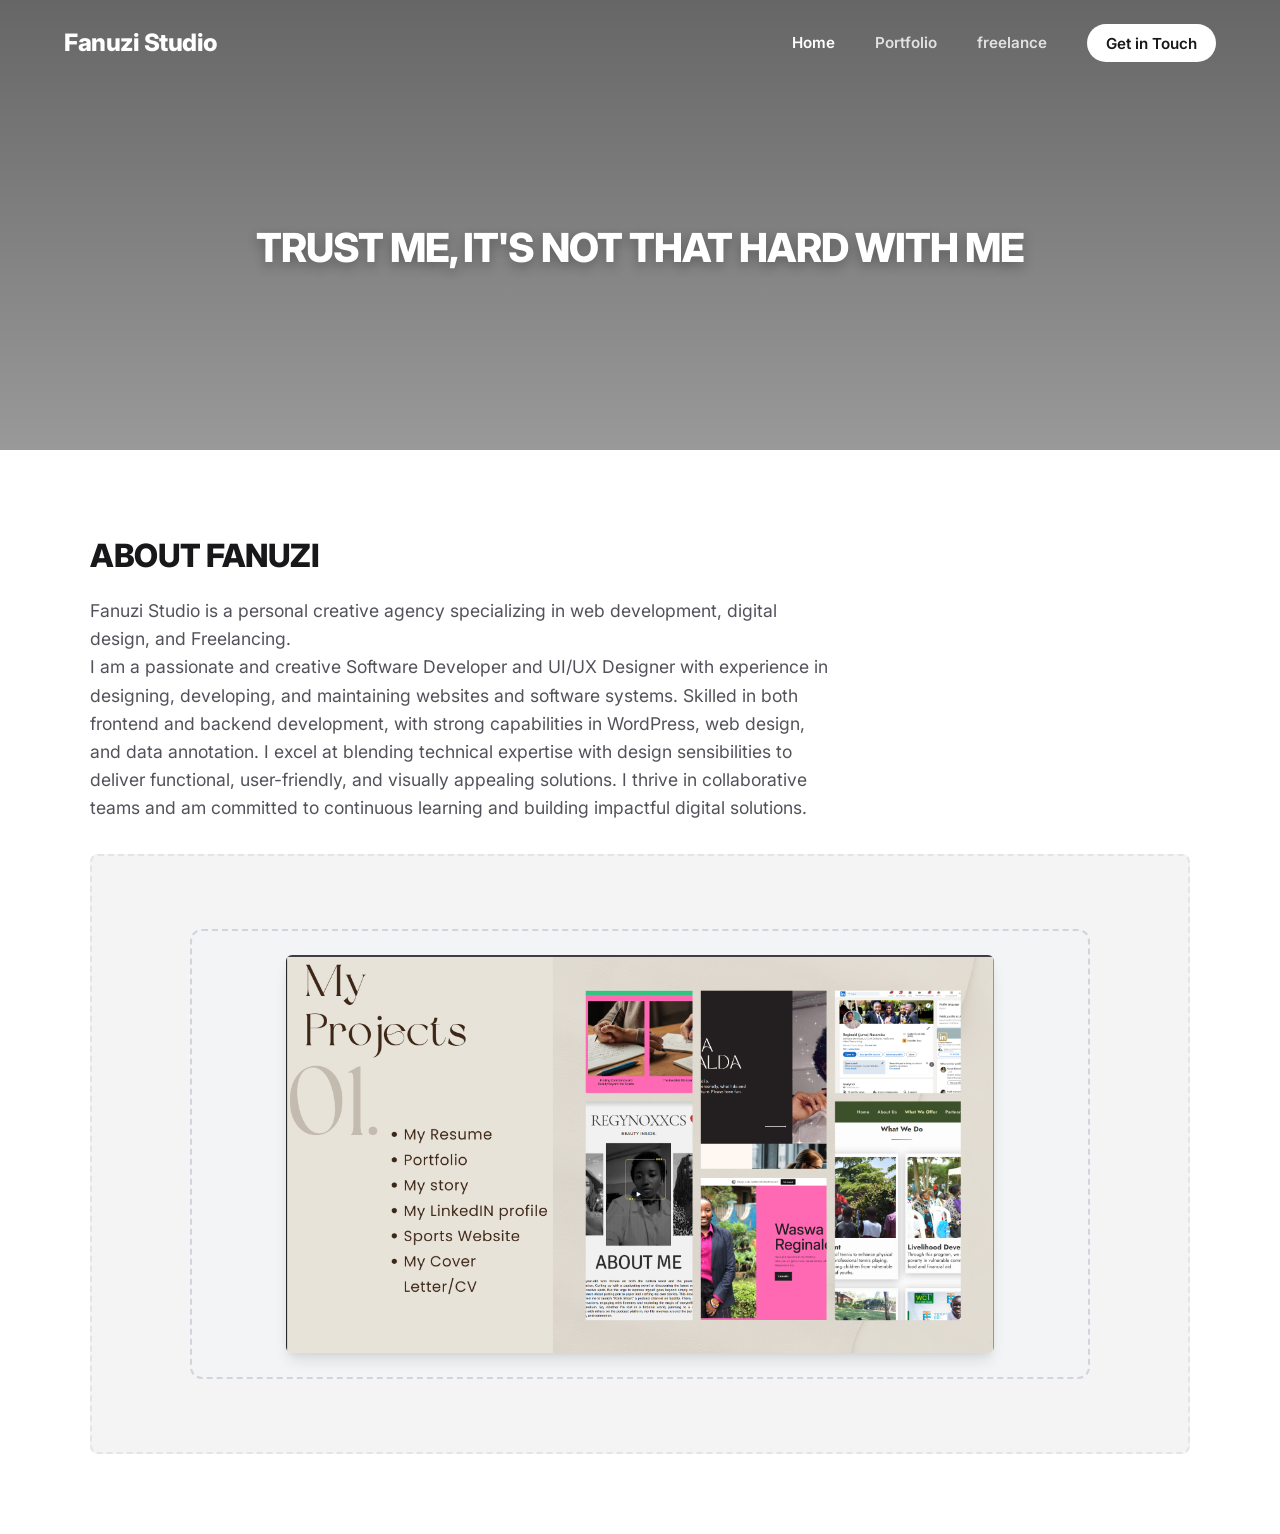
==== index.html @ 1af6150c "another edit" ====
<!DOCTYPE html>
<html lang="en">
<head>
    <meta charset="UTF-8">
    <meta name="viewport" content="width=device-width, initial-scale=1.0">
    <title>Fanuzi Studio</title>
    <link rel="stylesheet" href="./Css/style.css">
    <link rel="preconnect" href="https://fonts.googleapis.com">
    <link rel="preconnect" href="https://fonts.gstatic.com" crossorigin>
    <link href="https://fonts.googleapis.com/css2?family=Inter:wght@400;600;800&display=swap" rel="stylesheet">
</head>
<body>

    <header class="hero-section">
        
        <div class="video-container">
            <video autoplay muted loop playsinline class="bg-video">
                <source src="./images/Video.mp4" type="video/mp4">
                Your browser does not support the video tag.
            </video>
            <div class="video-overlay"></div>
        </div>

        <nav class="navbar">
            <div class="logo">Fanuzi Studio</div>
            <ul class="nav-links">
                <li><a href="./index.html" class="active">Home</a></li>
                <li><a href="./Pages/portfolio.html">Portfolio</a></li>
                <li><a href="./Pages/freelance.html">freelance</a></li>
                <li><a href="./Pages/contact.html" class="btn-git">Get in Touch</a></li>
            </ul>
        </nav>

        <div class="hero-content">
            <h1>TRUST ME, IT'S NOT THAT HARD WITH ME</h1>
        </div>

    </header>

    <main class="main-content">
        <section class="container">
            <h2>ABOUT FANUZI</h2>
            <p>Fanuzi Studio is a personal creative agency specializing in web development, digital design, and Freelancing.<br>
            I am a passionate and creative Software Developer and UI/UX Designer with experience in designing, developing,
and maintaining websites and software systems. Skilled in both frontend and backend development, with strong
capabilities in WordPress, web design, and data annotation. I excel at blending technical expertise with design
sensibilities to deliver functional, user-friendly, and visually appealing solutions. I thrive in collaborative teams and 
am committed to continuous learning and building impactful digital solutions.</p>
            
            <div style="height: 600px; margin-top: 2rem; background: #f4f4f5; border: 2px dashed #e4e4e7; display: flex; align-items: center; justify-content: center; color: #71717a; border-radius: 8px;">
                
<div class="project-image-container">
  <img src="./images/Screenshot 2026-07-13 153603.png" alt="My Projects Showcase Collage" class="project-image">
</div>
            </div>
        </section>
    </main>

</body>
</html>
---- Css/style.css ----
/* ==========================================================================
   1. GLOBAL RESET & BASE STYLES
   ========================================================================== */
* {
    margin: 0;
    padding: 0;
    box-sizing: border-box;
}

html {
    scroll-behavior: smooth;
}

body {
    font-family: 'Inter', sans-serif;
    background-color: #ffffff;
    color: #18181b;
    line-height: 1.6;
}

/* ==========================================================================
   2. HERO SECTION LAYOUT (TOP HALF - 50vh)
   ========================================================================== */
.hero-section {
    position: relative;
    width: 100%;
    height: 50vh; /* Exactly 50% of the viewport height */
    overflow: hidden;
    display: flex;
    flex-direction: column;
    justify-content: space-between; /* Pushes navbar to top, hero text to center/bottom */
}

/* Background Video Styling */
.video-container {
    position: absolute;
    top: 0;
    left: 0;
    width: 100%;
    height: 100%;
    z-index: -2;
}

.bg-video {
    width: 100%;
    height: 100%;
    object-fit: cover; /* Forces high-res video to cover space without warping */
    background-position: center;
}

/* Semi-Transparent Dark Overlay for crisp contrast */
.video-overlay {
    position: absolute;
    top: 0;
    left: 0;
    width: 100%;
    height: 100%;
    background: linear-gradient(180deg, rgba(0,0,0,0.6) 0%, rgba(0,0,0,0.4) 100%);
    z-index: -1;
}

/* ==========================================================================
   3. NAVIGATION BAR (OVERLAID ON VIDEO)
   ========================================================================== */
.navbar {
    width: 100%;
    display: flex;
    justify-content: space-between;
    align-items: center;
    padding: 1.5rem 4rem; /* Luxury spacious padding */
    position: relative;
    z-index: 10;
}

.logo {
    color: #ffffff;
    font-size: 1.5rem;
    font-weight: 800;
    letter-spacing: -0.5px;
}

.nav-links {
    display: flex;
    align-items: center;
    list-style: none;
    gap: 2.5rem;
}

.nav-links a {
    color: rgba(255, 255, 255, 0.8);
    text-decoration: none;
    font-weight: 600;
    font-size: 0.95rem;
    transition: color 0.2s ease;
}

.nav-links a:hover,
.nav-links a.active {
    color: #ffffff;
}

/* Styled "Get In Touch" Button */
.nav-links .btn-git {
    background-color: #ffffff;
    color: #18181b !important;
    padding: 0.6rem 1.2rem;
    border-radius: 50px;
    font-weight: 600;
    transition: transform 0.2s ease, background-color 0.2s ease;
}

.nav-links .btn-git:hover {
    background-color: #f4f4f5;
    transform: translateY(-1px);
}

/* ==========================================================================
   4. HERO CENTERED TYPOGRAPHY
   ========================================================================== */
.hero-content {
    flex-grow: 1;
    display: flex;
    align-items: center;
    justify-content: center;
    padding: 0 2rem 2.5rem 2rem; /* Soft padding to prevent edge bumping */
    text-align: center;
    position: relative;
    z-index: 5;
}

.hero-content h1 {
    color: #ffffff;
    font-size: 2.5rem;
    font-weight: 800;
    letter-spacing: -1px;
    max-width: 800px;
    text-shadow: 0 4px 12px rgba(0, 0, 0, 0.3); /* Pop drop shadow for clarity */
}

/* ==========================================================================
   5. LOWER PAGE CONTENT (SCROLLABLE AREA)
   ========================================================================== */
.main-content {
    background-color: #ffffff;
    padding: 5rem 0;
    position: relative;
    z-index: 2;
}

.container {
    width: 90%;
    max-width: 1100px;
    margin: 0 auto;
}

.main-content h2 {
    font-size: 2rem;
    font-weight: 800;
    margin-bottom: 1rem;
    letter-spacing: -0.5px;
}

.main-content p {
    color: #52525b;
    font-size: 1.1rem;
    max-width: 750px;
}

/* ==========================================================================
   6. RESPONSIVE DESIGN (MOBILE & TABLET OPTIMIZATIONS)
   ========================================================================== */
@media (max-width: 768px) {
    .navbar {
        padding: 1.2rem 1.5rem;
        flex-direction: column;
        gap: 1rem;
    }

    .nav-links {
        gap: 1.2rem;
    }

    .nav-links .btn-git {
        padding: 0.4rem 0.9rem;
        font-size: 0.85rem;
    }

    .hero-content h1 {
        font-size: 1.6rem;
    }
    
    .main-content {
        padding: 3rem 0;
    }
}

/* ==========================================================================
   7. PROJECT IMAGE CONTAINER STYLING
   ========================================================================== */
/* The parent dashed box */
.project-image-container {
  width: 100%;
  max-width: 900px; /* Adjust this to match your design's maximum width */
  height: 450px;    /* Set your desired height */
  border: 2px dashed #d1d5db; /* Light gray dashed border */
  background-color: #f3f4f6;  /* Soft gray background */
  border-radius: 12px;
  padding: 24px;    /* Creates the spacing around the image */
  box-sizing: border-box;
  
  /* Flexbox to center the image perfectly */
  display: flex;
  justify-content: center;
  align-items: center;
}

/* The image itself */
.project-image {
  max-width: 100%;
  max-height: 100%;
  object-fit: contain; /* Keeps the ratio intact without cropping */
  border-radius: 6px;
  box-shadow: 0 10px 15px -3px rgba(0, 0, 0, 0.1), 0 4px 6px -2px rgba(0, 0, 0, 0.05); /* Adds the subtle drop shadow */
}
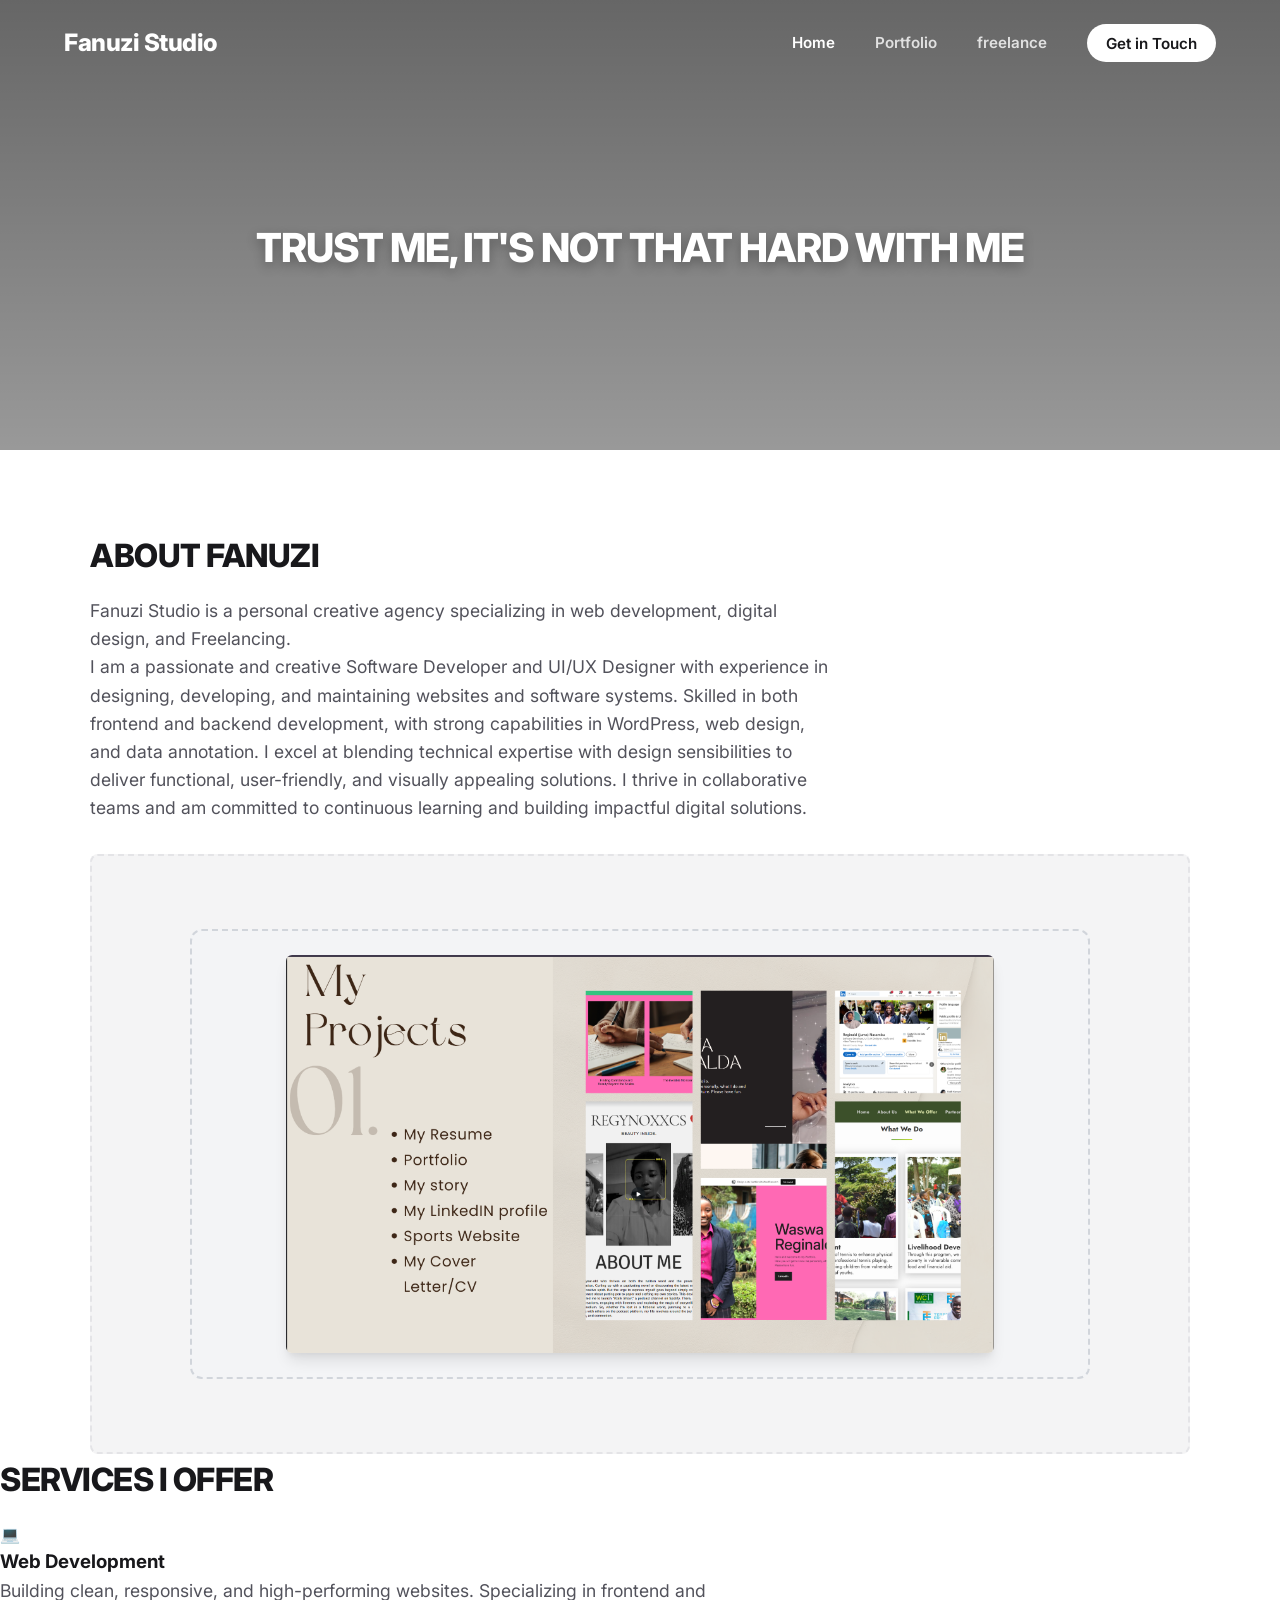
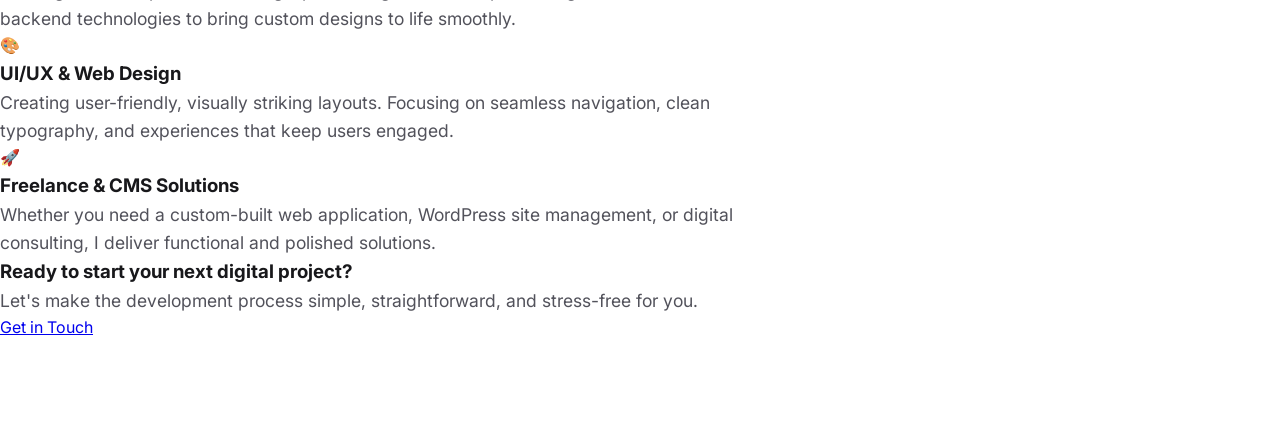
==== commit 1f851c2a: "yet another one" ====
--- a/index.html
+++ b/index.html
@@ -54,6 +54,34 @@
 </div>
             </div>
         </section>
+        <!-- Services Section below Portfolio Collage -->
+<section class="services-section">
+    <h2>SERVICES I OFFER</h2>
+    <div class="services-grid">
+        <div class="service-card">
+            <div class="service-icon">💻</div>
+            <h3>Web Development</h3>
+            <p>Building clean, responsive, and high-performing websites. Specializing in frontend and backend technologies to bring custom designs to life smoothly.</p>
+        </div>
+        <div class="service-card">
+            <div class="service-icon">🎨</div>
+            <h3>UI/UX & Web Design</h3>
+            <p>Creating user-friendly, visually striking layouts. Focusing on seamless navigation, clean typography, and experiences that keep users engaged.</p>
+        </div>
+        <div class="service-card">
+            <div class="service-icon">🚀</div>
+            <h3>Freelance & CMS Solutions</h3>
+            <p>Whether you need a custom-built web application, WordPress site management, or digital consulting, I deliver functional and polished solutions.</p>
+        </div>
+    </div>
+</section>
+
+<!-- Call To Action Section -->
+<section class="cta-section">
+    <h3>Ready to start your next digital project?</h3>
+    <p>Let's make the development process simple, straightforward, and stress-free for you.</p>
+    <a href="./Pages/contact.html" class="cta-button">Get in Touch</a>
+</section>
     </main>
 
 </body>
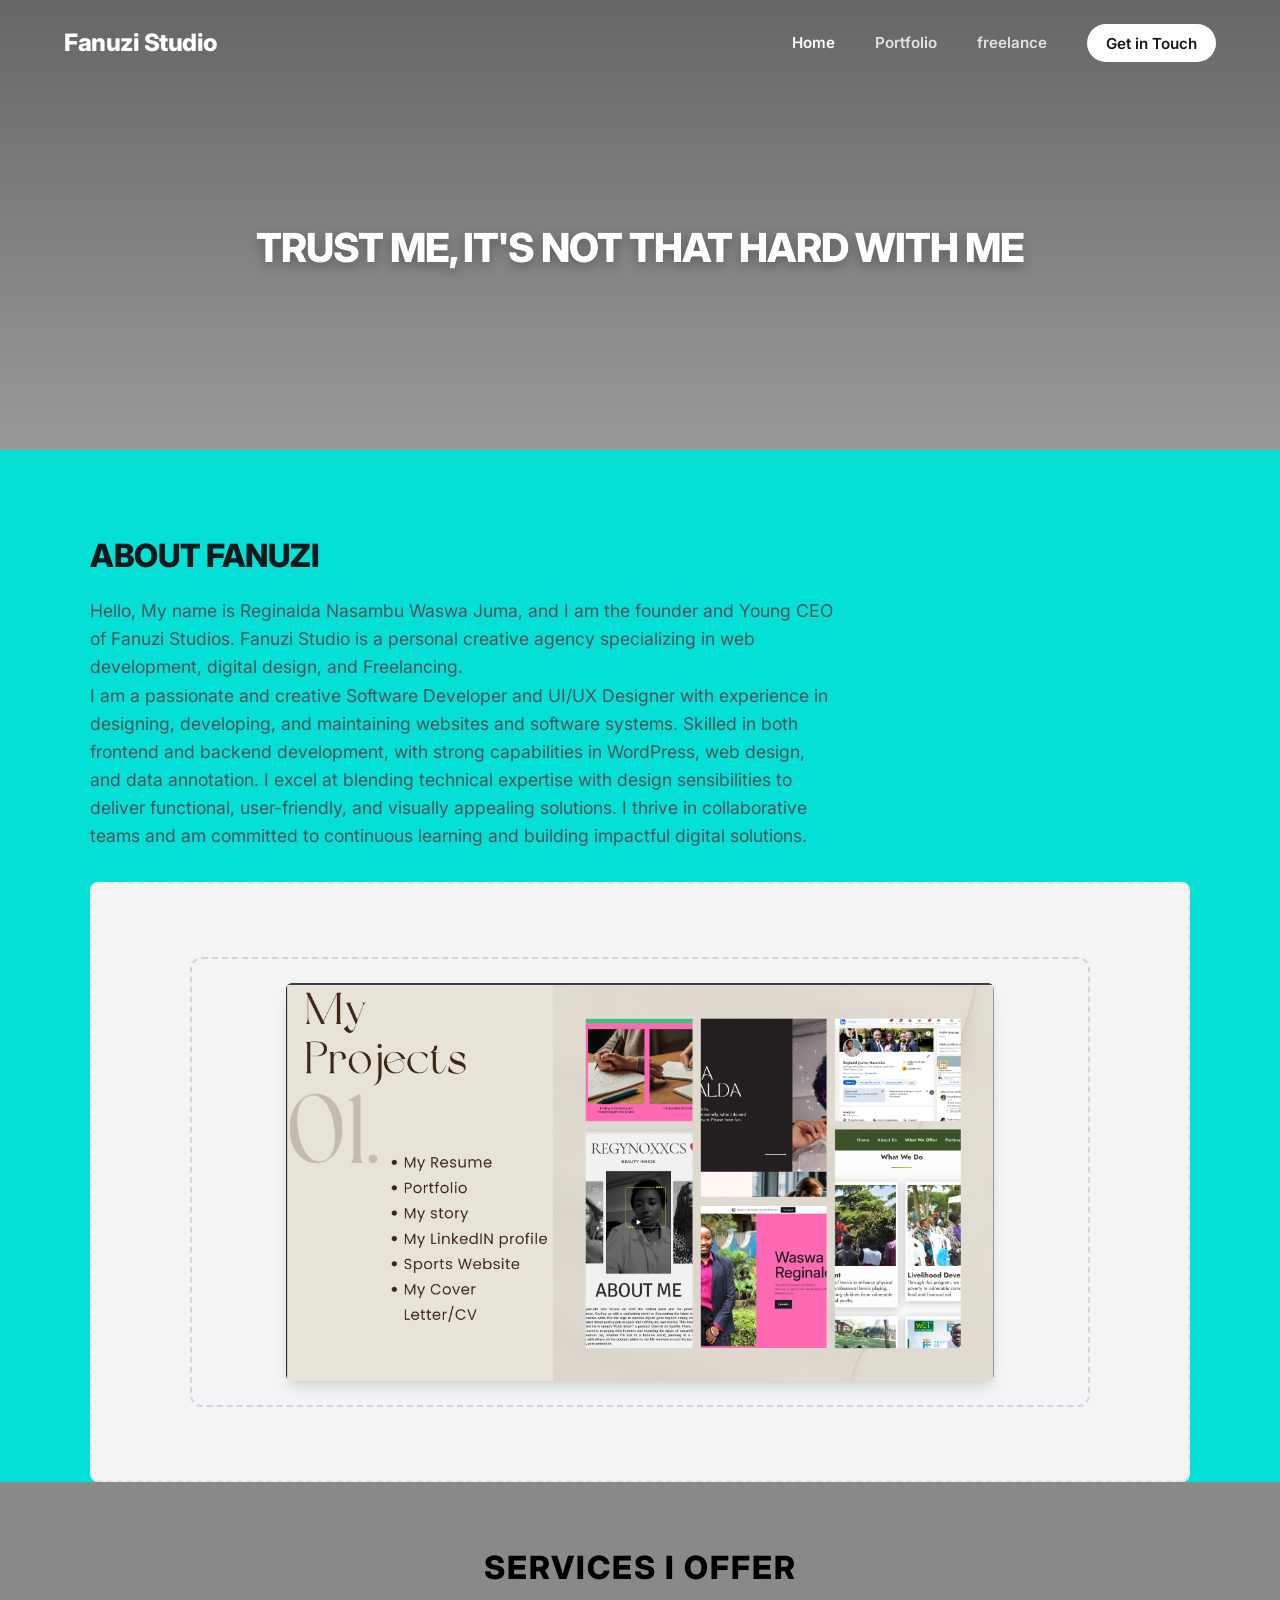
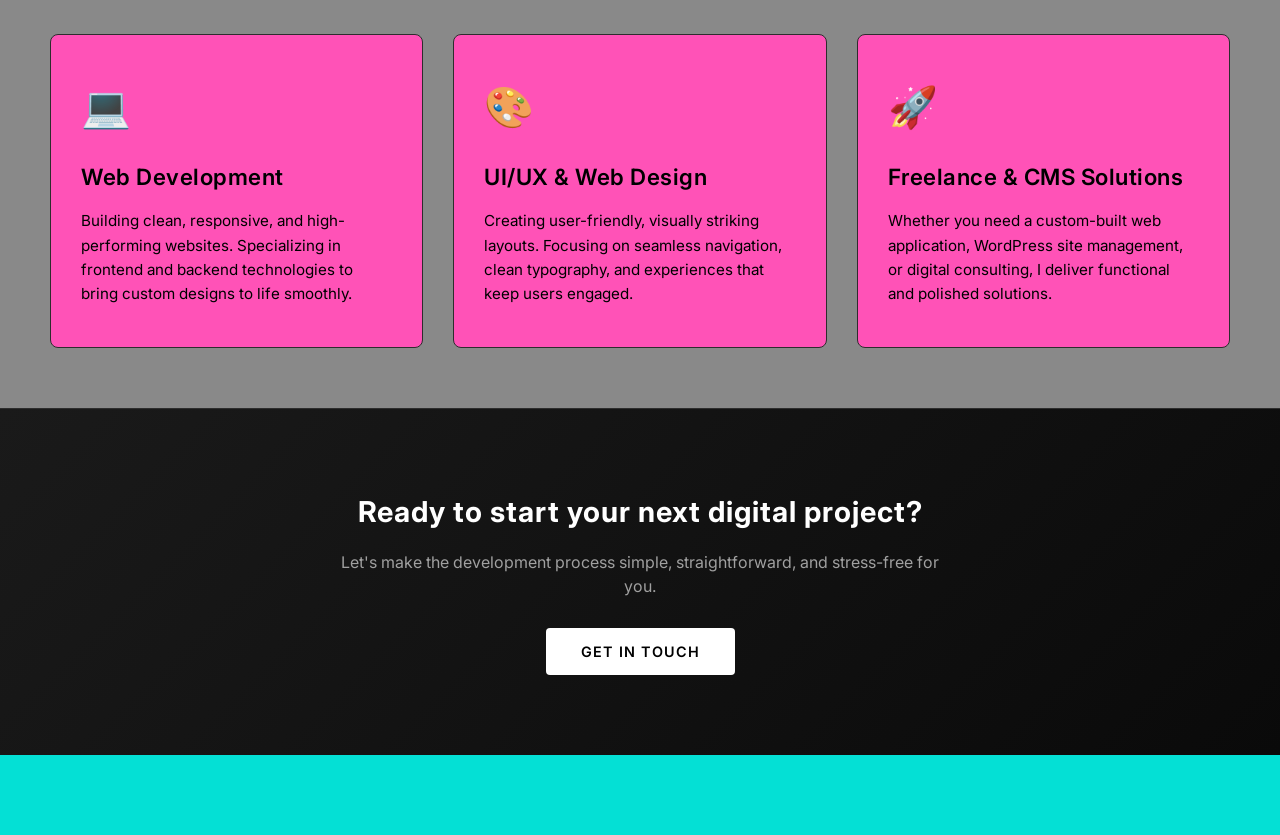
==== commit d76024f0: "the footer part" ====
--- a/index.html
+++ b/index.html
@@ -40,7 +40,8 @@
     <main class="main-content">
         <section class="container">
             <h2>ABOUT FANUZI</h2>
-            <p>Fanuzi Studio is a personal creative agency specializing in web development, digital design, and Freelancing.<br>
+            <p>Hello, My name is Reginalda Nasambu Waswa Juma, and I am the founder and Young CEO of Fanuzi Studios.
+                Fanuzi Studio is a personal creative agency specializing in web development, digital design, and Freelancing.<br>
             I am a passionate and creative Software Developer and UI/UX Designer with experience in designing, developing,
 and maintaining websites and software systems. Skilled in both frontend and backend development, with strong
 capabilities in WordPress, web design, and data annotation. I excel at blending technical expertise with design
--- a/Css/style.css
+++ b/Css/style.css
@@ -141,7 +141,7 @@
    5. LOWER PAGE CONTENT (SCROLLABLE AREA)
    ========================================================================== */
 .main-content {
-    background-color: #ffffff;
+    background-color: #04E0D5;
     padding: 5rem 0;
     position: relative;
     z-index: 2;
@@ -221,4 +221,110 @@
   object-fit: contain; /* Keeps the ratio intact without cropping */
   border-radius: 6px;
   box-shadow: 0 10px 15px -3px rgba(0, 0, 0, 0.1), 0 4px 6px -2px rgba(0, 0, 0, 0.05); /* Adds the subtle drop shadow */
+}
+/* ==========================================
+  8. Services Section 
+   ========================================== */
+.services-section {
+    padding: 60px 20px;
+    text-align: center;
+    background-color: #898989; /* Fits a dark studio theme; adjust to match your body bg */
+}
+
+.services-section h2 {
+    font-size: 2rem;
+    letter-spacing: 2px;
+    margin-bottom: 40px;
+    color: #000000;
+    text-transform: uppercase;
+}
+
+.services-grid {
+    display: grid;
+    grid-template-columns: repeat(auto-fit, minmax(280px, 1fr));
+    gap: 30px;
+    max-width: 1200px;
+    margin: 0 auto;
+    padding: 0 10px;
+}
+
+.service-card {
+    background: #FF52B7;
+    border: 1px solid #2d2d2d;
+    border-radius: 8px;
+    padding: 40px 30px;
+    transition: transform 0.3s ease, box-shadow 0.3s ease, border-color 0.3s ease;
+    text-align: left;
+}
+
+/* Card Hover Interactive Effect */
+.service-card:hover {
+    transform: translateY(-5px);
+    border-color: #ffffff; /* Or a primary brand color if you have one */
+    box-shadow: 0 10px 20px rgba(0, 0, 0, 0.3);
+}
+
+.service-icon {
+    font-size: 2.5rem;
+    margin-bottom: 20px;
+    display: inline-block;
+}
+
+.service-card h3 {
+    font-size: 1.4rem;
+    color: #000000;
+    margin-bottom: 15px;
+    font-weight: 600;
+    letter-spacing: 0.5px;
+}
+
+.service-card p {
+    color: #000000;
+    font-size: 0.95rem;
+    line-height: 1.6;
+}
+
+/* ==========================================
+   Call To Action (CTA) Section 
+   ========================================== */
+.cta-section {
+    padding: 80px 20px;
+    text-align: center;
+    background: linear-gradient(135deg, #1a1a1a 0%, #0a0a0a 100%);
+    border-top: 1px solid #2d2d2d;
+    color: #ffffff;
+}
+
+.cta-section h3 {
+    font-size: 1.8rem;
+    margin-bottom: 15px;
+    letter-spacing: 1px;
+}
+
+.cta-section p {
+    color: #a0a0a0;
+    max-width: 600px;
+    margin: 0 auto 30px auto;
+    font-size: 1rem;
+    line-height: 1.5;
+}
+
+/* Button Styling */
+.cta-button {
+    display: inline-block;
+    padding: 12px 35px;
+    background-color: #ffffff;
+    color: #000000;
+    text-decoration: none;
+    font-weight: 600;
+    letter-spacing: 1px;
+    border-radius: 4px;
+    transition: background-color 0.3s ease, transform 0.2s ease;
+    text-transform: uppercase;
+    font-size: 0.9rem;
+}
+
+.cta-button:hover {
+    background-color: #e0e0e0;
+    transform: scale(1.03);
 }
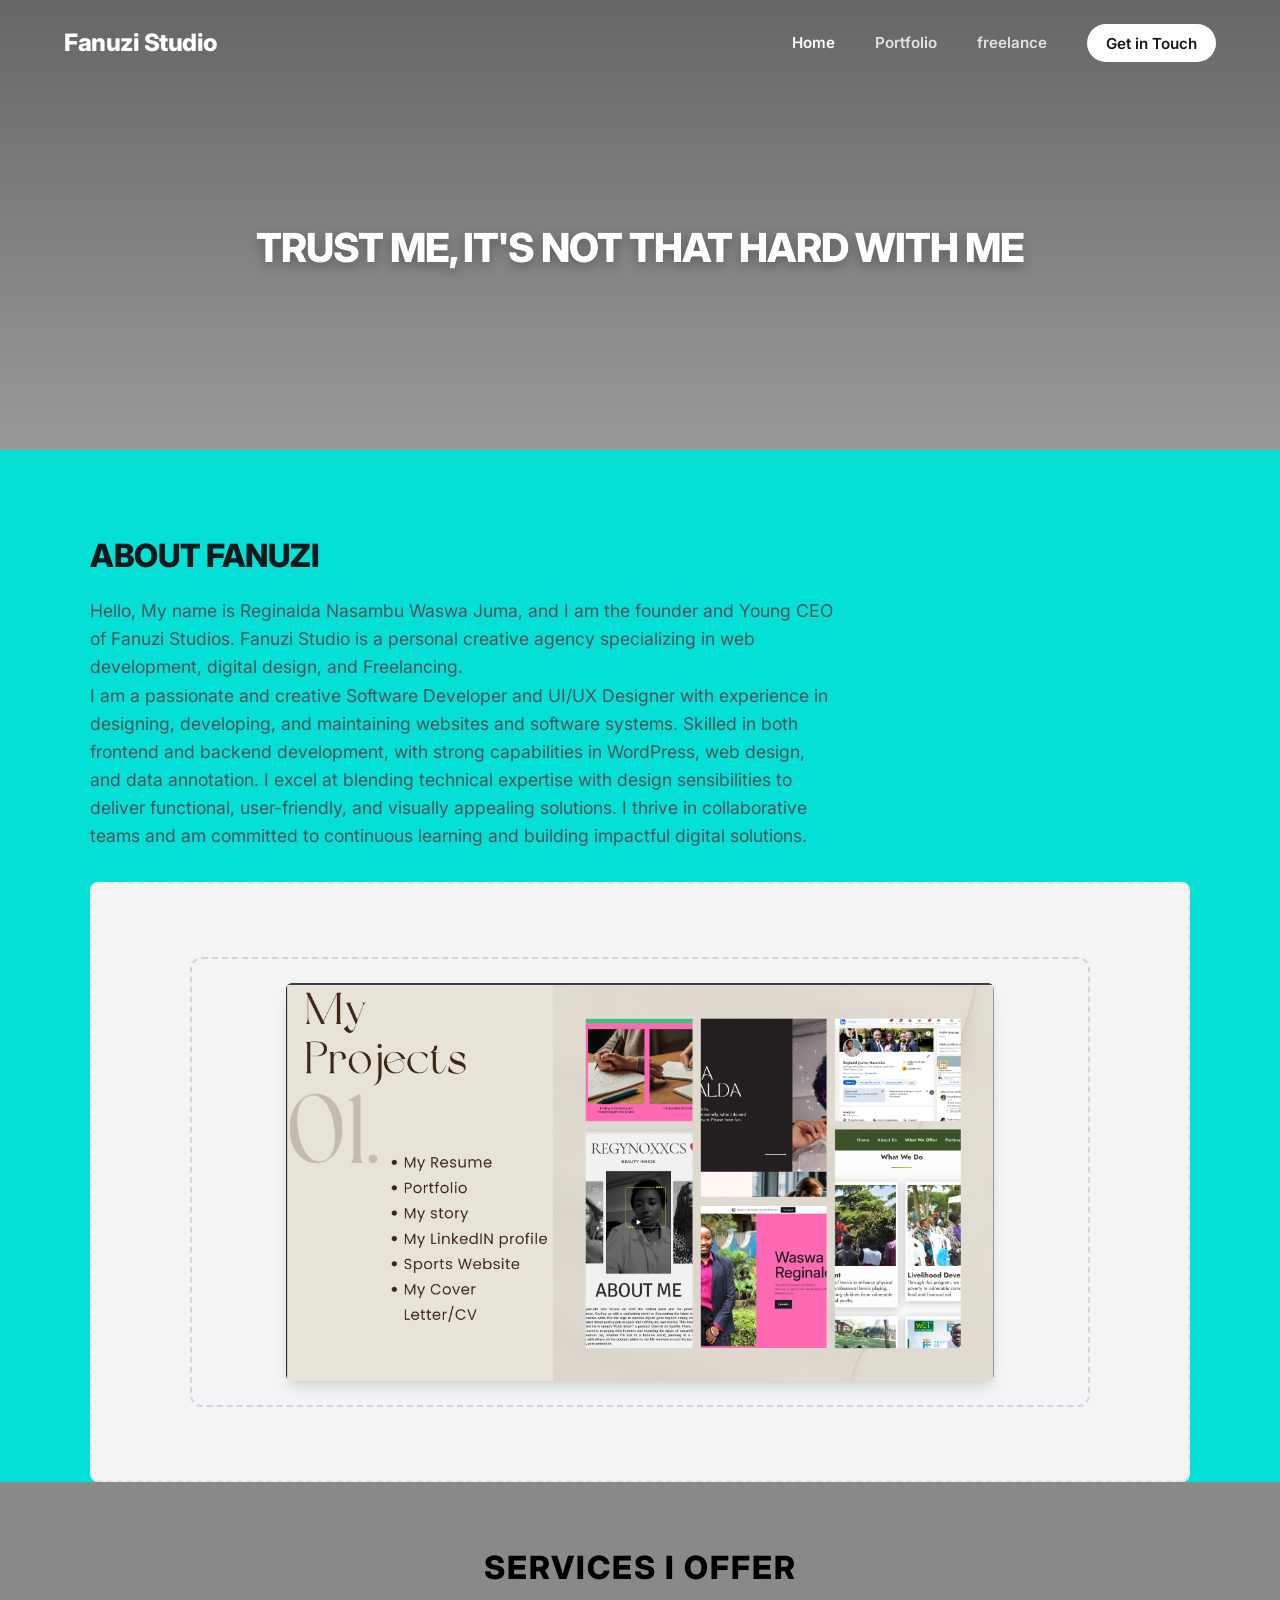
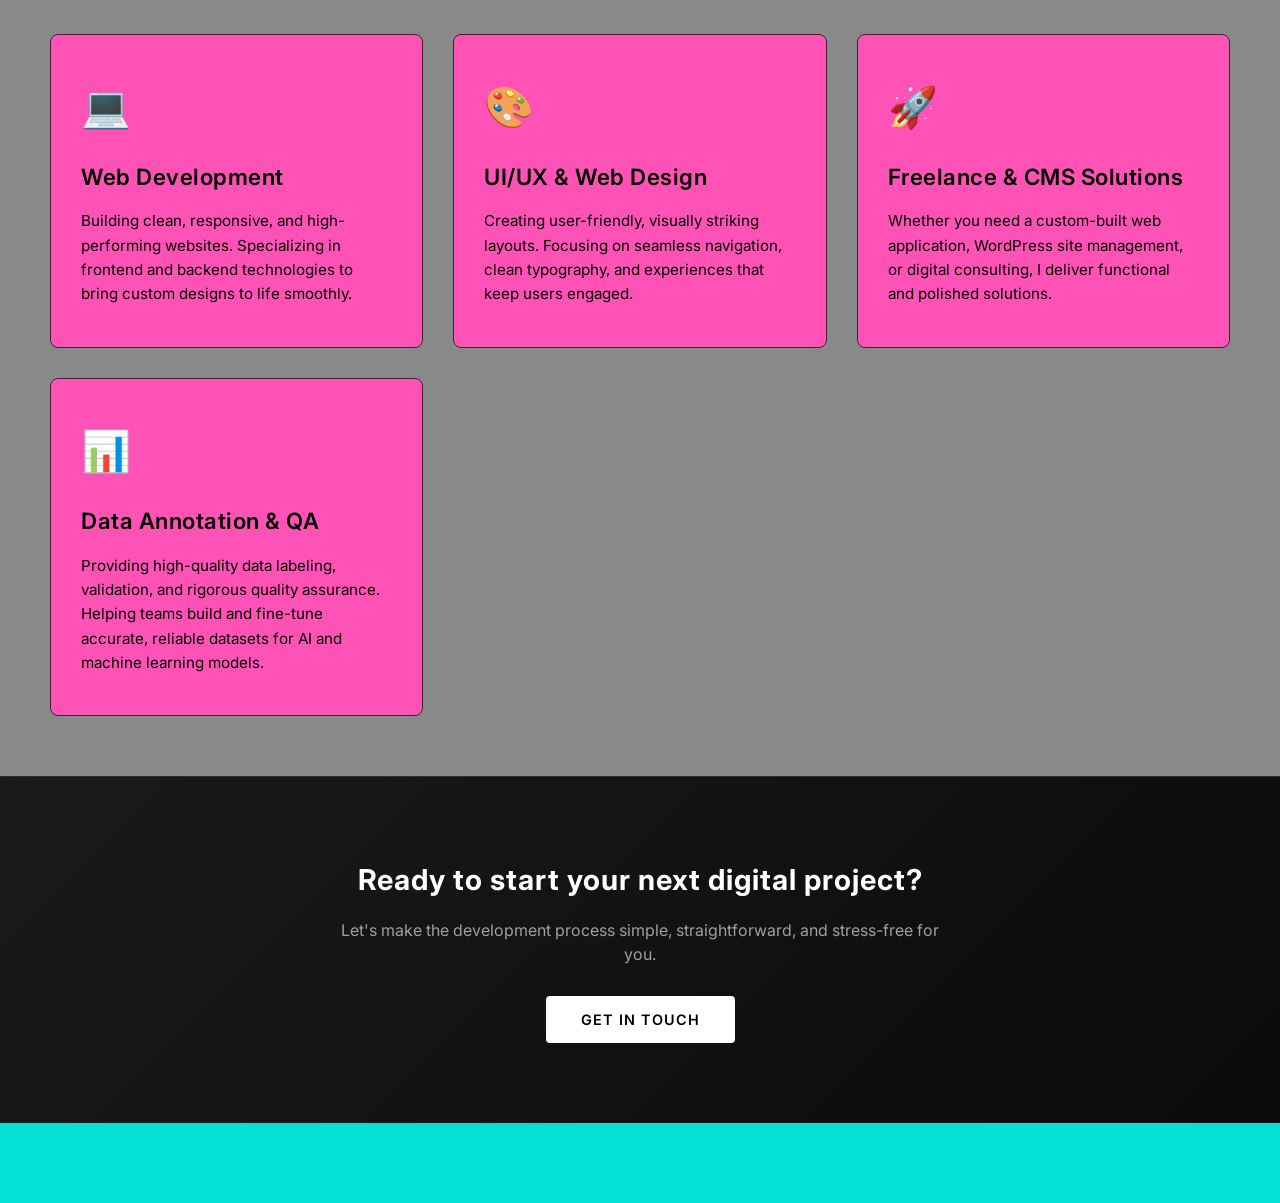
==== commit d891fca1: "data annotation box" ====
--- a/index.html
+++ b/index.html
@@ -74,6 +74,11 @@
             <h3>Freelance & CMS Solutions</h3>
             <p>Whether you need a custom-built web application, WordPress site management, or digital consulting, I deliver functional and polished solutions.</p>
         </div>
+        <div class="service-card">
+            <div class="service-icon">📊</div>
+            <h3>Data Annotation & QA</h3>
+            <p>Providing high-quality data labeling, validation, and rigorous quality assurance. Helping teams build and fine-tune accurate, reliable datasets for AI and machine learning models.</p>
+        </div>
     </div>
 </section>
 
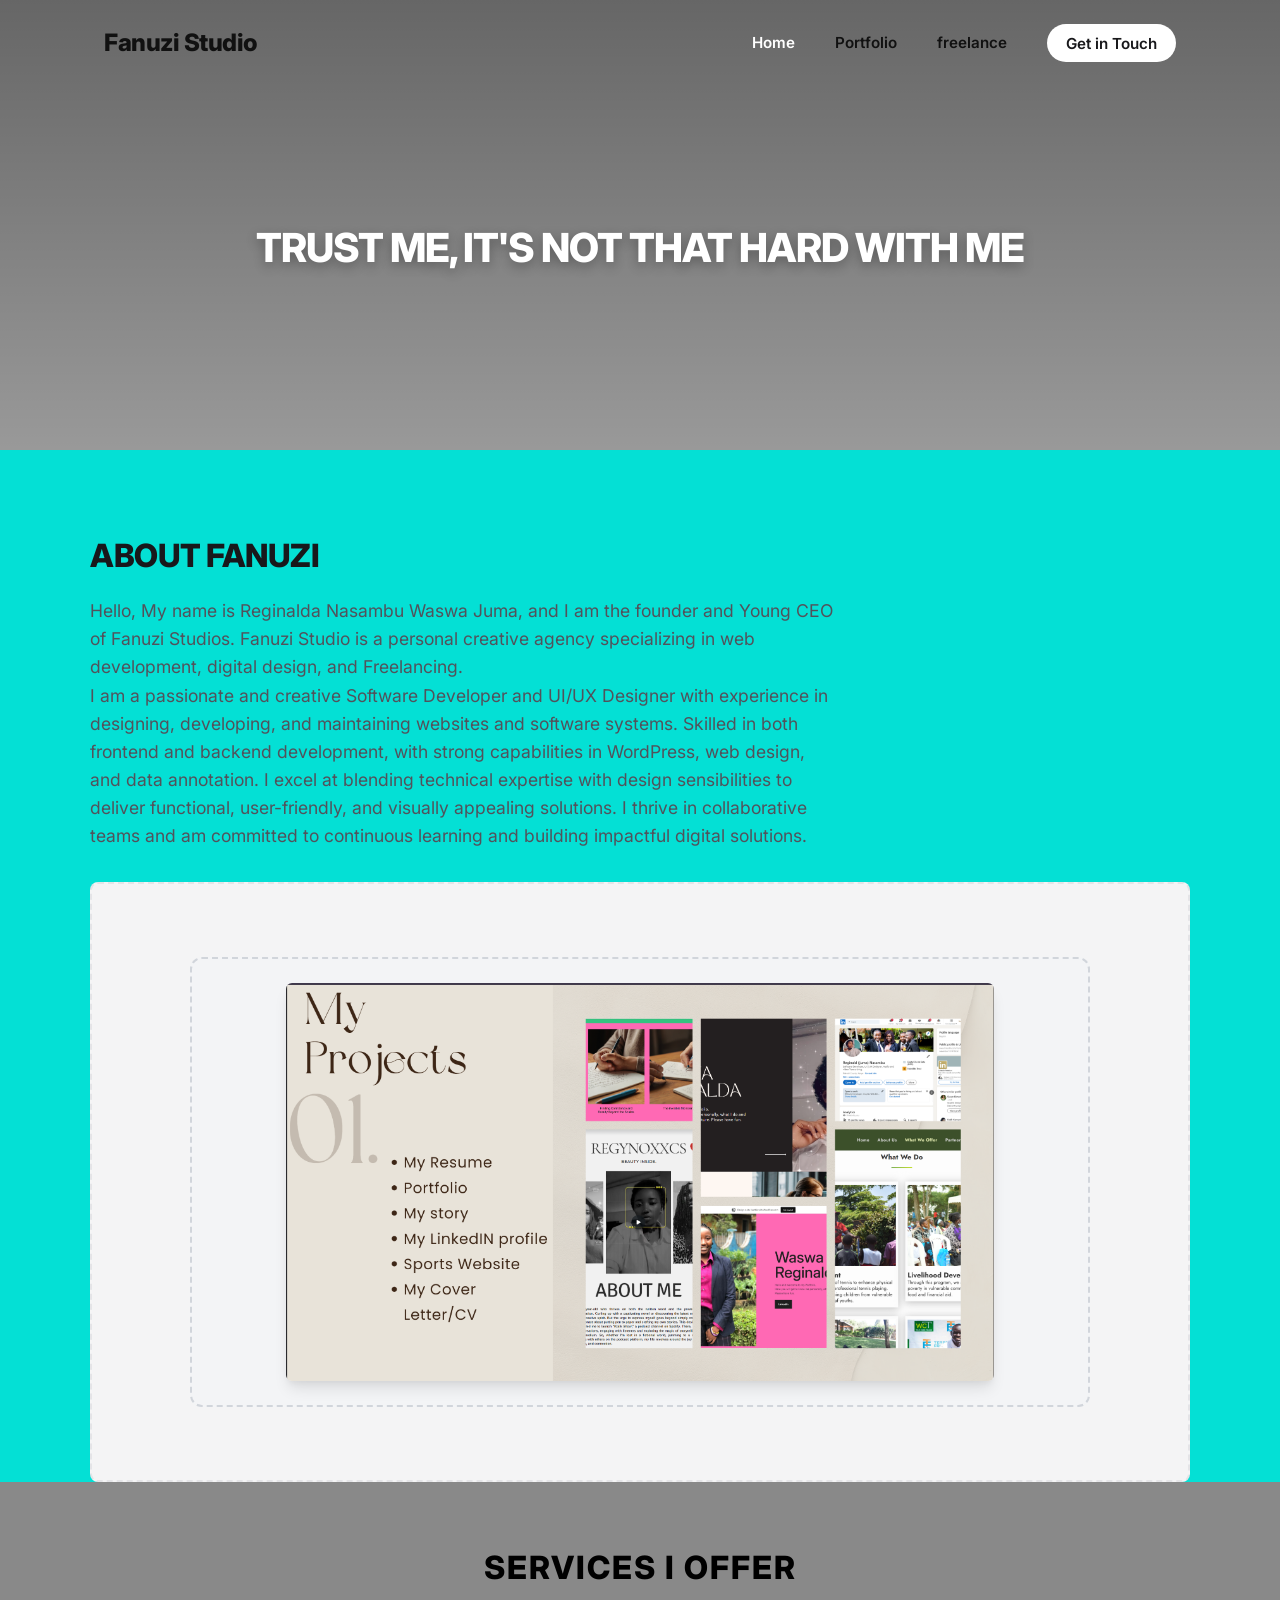
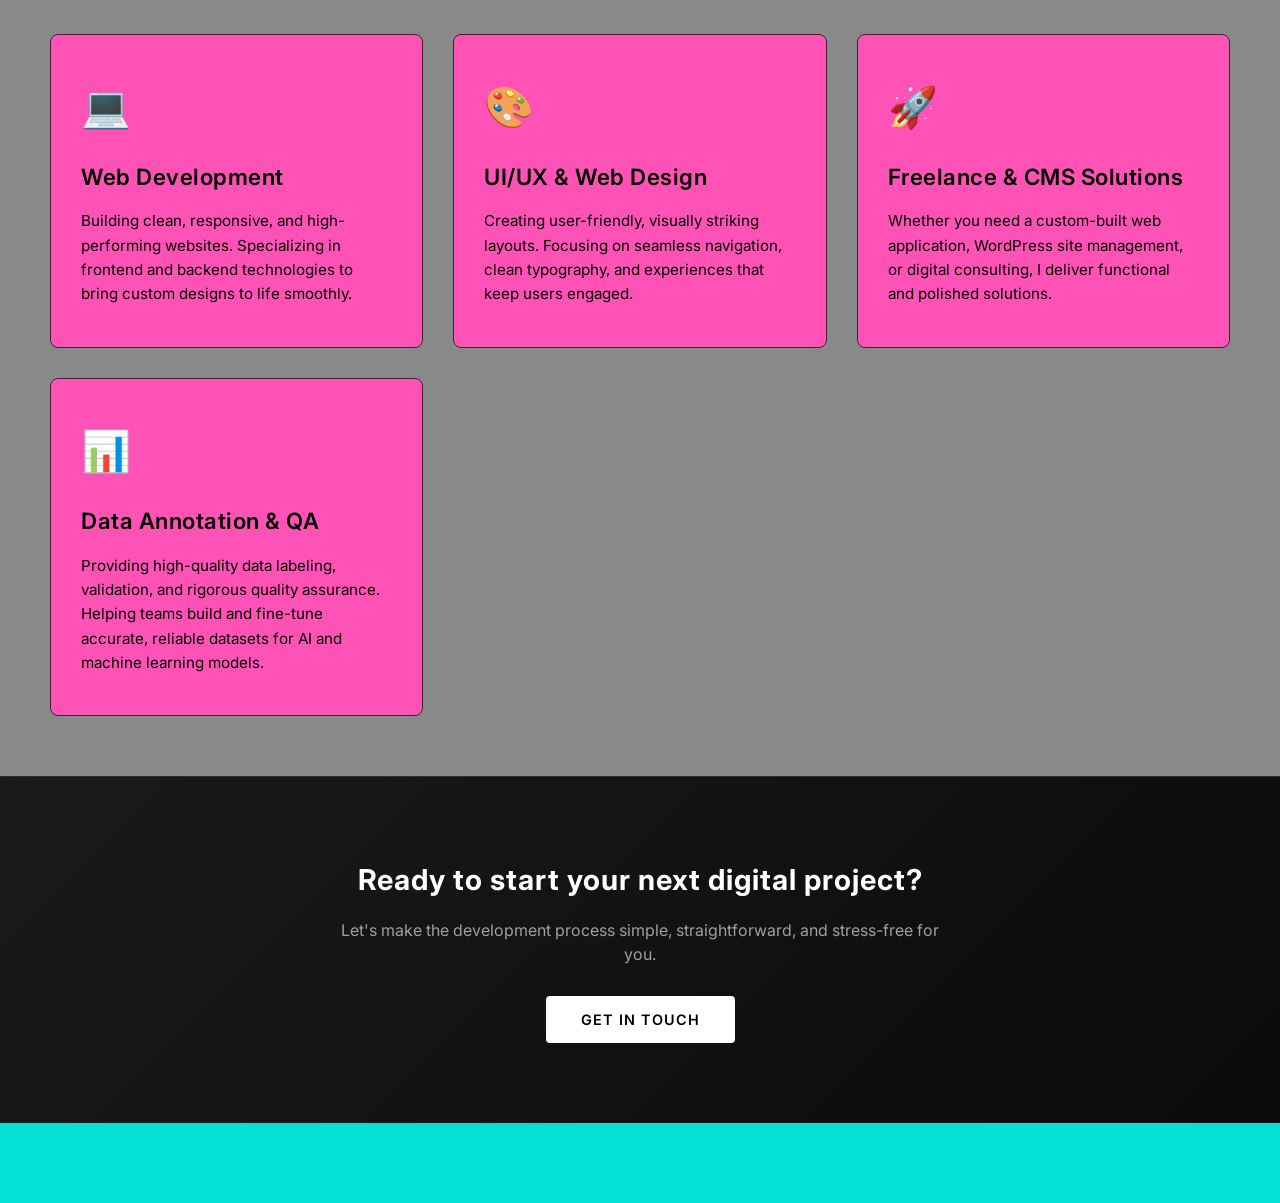
==== commit 7e92dbc8: "faviocn" ====
--- a/index.html
+++ b/index.html
@@ -4,6 +4,7 @@
     <meta charset="UTF-8">
     <meta name="viewport" content="width=device-width, initial-scale=1.0">
     <title>Fanuzi Studio</title>
+    <link rel="icon" type="image/png" href="./images/magic-wand.png">
     <link rel="stylesheet" href="./Css/style.css">
     <link rel="preconnect" href="https://fonts.googleapis.com">
     <link rel="preconnect" href="https://fonts.gstatic.com" crossorigin>
--- a/Css/style.css
+++ b/Css/style.css
@@ -327,4 +327,129 @@
 .cta-button:hover {
     background-color: #e0e0e0;
     transform: scale(1.03);
+}
+
+
+/* ==========================================
+  PORTFOLIO STYLING PART 1: INTRO AND GRID
+   ========================================== */
+   /* Intro Section Container */
+* {
+    margin: 0;
+    padding: 0;
+    box-sizing: border-box;
+}
+
+html {
+    scroll-behavior: smooth;
+}
+/* Style for sub-page headers */
+.site-header {
+    background-color: pink; /* Or match #c4c0c2 for seamless grey */
+    padding: 1rem 2rem;
+    width: 100%;
+}
+
+.navbar {
+    display: flex;
+    justify-content: space-between;
+    align-items: center;
+    max-width: 1200px;
+    margin: 0 auto;
+}
+
+/* Ensure navbar text is dark and visible */
+.logo, .nav-links a {
+    color: #111111; 
+}
+
+.intro-section {
+  background-color: #c4c0c2; /* Adjust this hex code to match your exact shade of pink */
+  min-height: 80vh;
+  display: flex;
+  align-items: center;
+  justify-content: center;
+  /* padding: 3rem 2rem; */
+}
+
+.intro-container {
+  display: flex;
+  align-items: center;
+  justify-content: center;
+  gap: 4rem;
+  max-width: 1200px;
+  width: 100%;
+}
+
+/* Image Styling */
+.intro-image-container {
+  flex: 0 0 380px;
+}
+
+.intro-img {
+  width: 100%;
+  height: 520px;
+  object-fit: cover;
+  display: block;
+}
+
+/* Text Content Styling */
+.intro-text-container {
+  flex: 1;
+  color: #111111; /* Dark text for high contrast */
+  max-width: 500px;
+}
+
+.intro-name {
+  font-size: 3.8rem;
+  font-weight: 700;
+  line-height: 1.05;
+  margin-bottom: 1.5rem;
+  letter-spacing: -0.5px;
+}
+
+.intro-bio {
+  font-size: 1rem;
+  line-height: 1.5;
+  margin-bottom: 2rem;
+  font-weight: 400;
+}
+
+/* LinkedIn Button */
+.linkedin-btn {
+  display: inline-block;
+  background-color: #1c1c1c;
+  color: #ffffff;
+  padding: 0.8rem 1.8rem;
+  text-decoration: none;
+  font-size: 0.95rem;
+  font-weight: 500;
+  transition: background-color 0.2s ease, transform 0.2s ease;
+}
+
+.linkedin-btn:hover {
+  background-color: #333333;
+  transform: translateY(-2px);
+}
+
+/* Mobile Responsiveness */
+@media (max-width: 768px) {
+  .intro-container {
+    flex-direction: column;
+    gap: 2rem;
+    text-align: left;
+  }
+
+  .intro-image-container {
+    width: 100%;
+    flex: none;
+  }
+
+  .intro-img {
+    height: 400px;
+  }
+
+  .intro-name {
+    font-size: 2.8rem;
+  }
 }
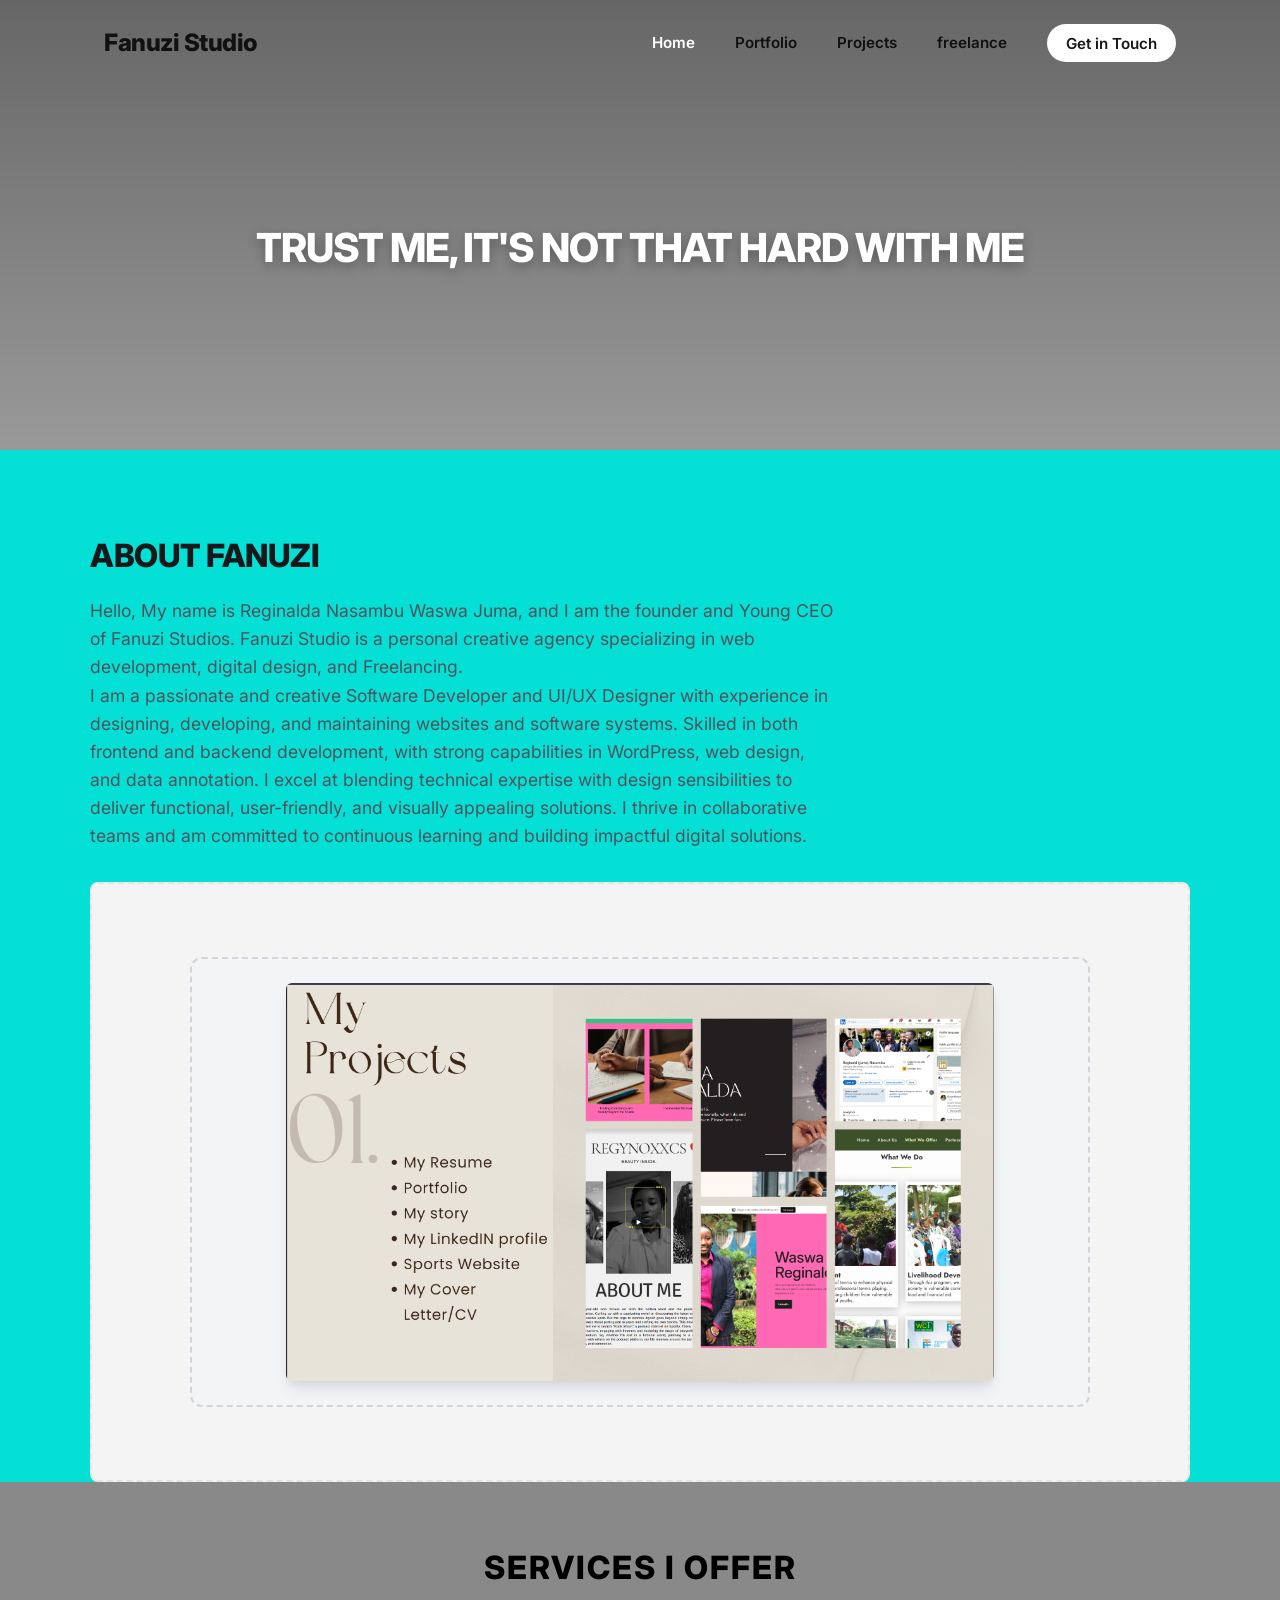
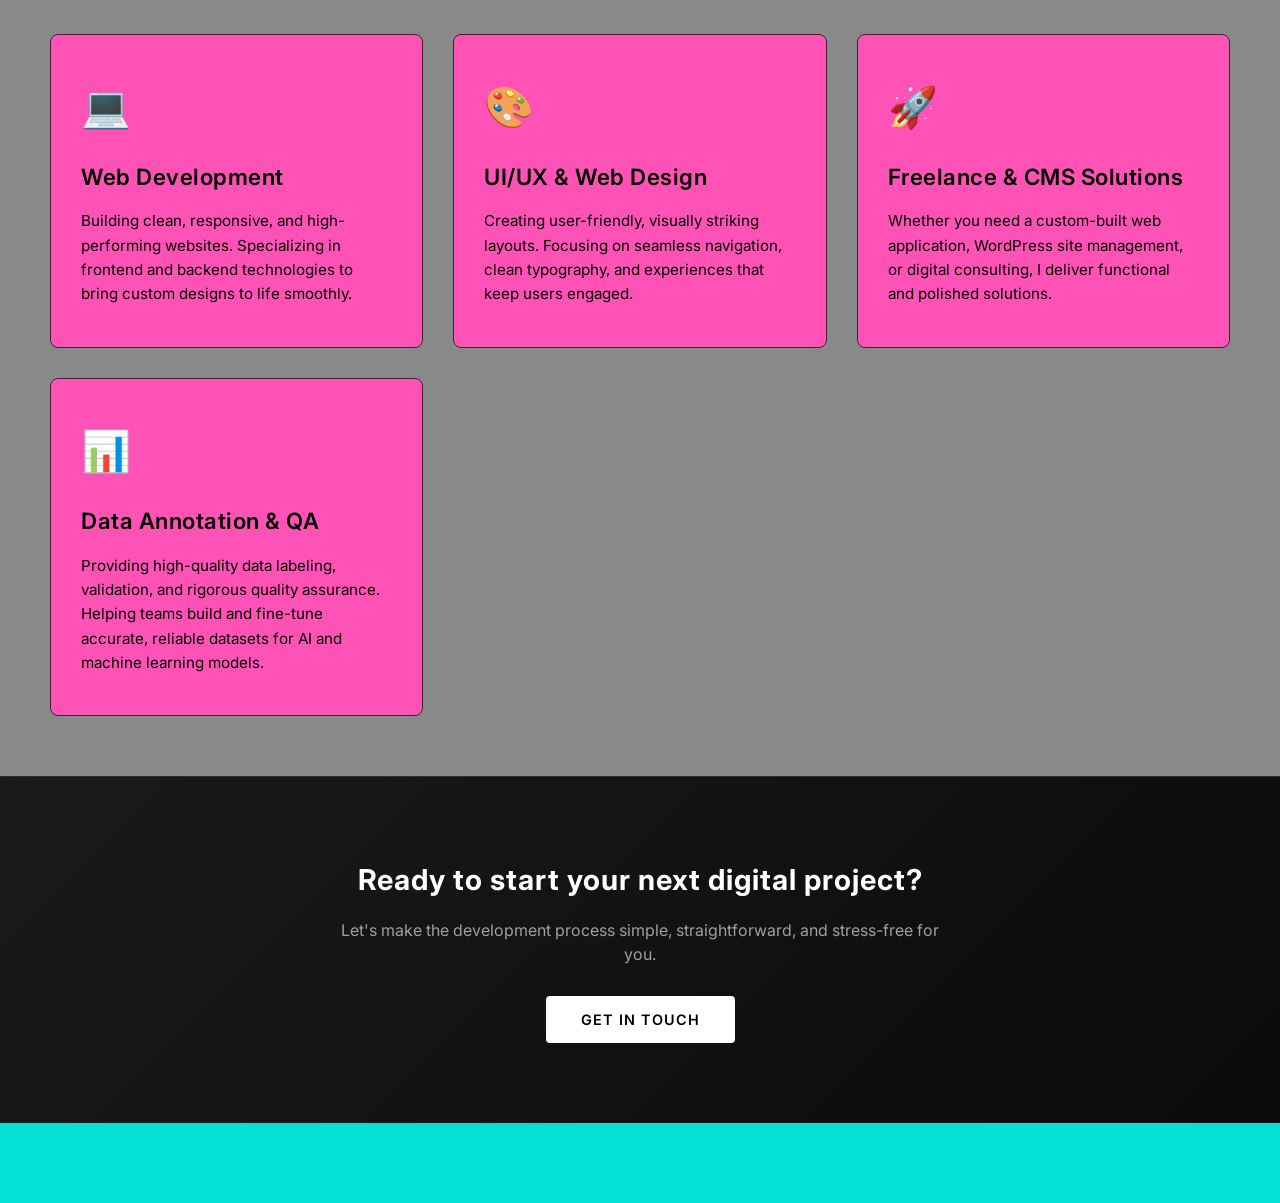
==== commit c1a3d6ce: "projects page addition and editing" ====
--- a/index.html
+++ b/index.html
@@ -27,6 +27,7 @@
             <ul class="nav-links">
                 <li><a href="./index.html" class="active">Home</a></li>
                 <li><a href="./Pages/portfolio.html">Portfolio</a></li>
+                <li><a href="./Pages/projects.html">Projects</a></li>
                 <li><a href="./Pages/freelance.html">freelance</a></li>
                 <li><a href="./Pages/contact.html" class="btn-git">Get in Touch</a></li>
             </ul>
--- a/Css/style.css
+++ b/Css/style.css
@@ -452,4 +452,138 @@
   .intro-name {
     font-size: 2.8rem;
   }
-}+}
+
+/* Portfolio Page Styling */
+.portfolio-hero {
+    text-align: center;
+    padding: 60px 20px 30px;
+}
+
+.portfolio-hero h2 {
+    font-size: 2.5rem;
+    margin-bottom: 10px;
+}
+
+.portfolio-hero p {
+    color: #666;
+    font-size: 1.1rem;
+    max-width: 600px;
+    margin: 0 auto;
+}
+
+.portfolio-grid-section {
+    padding: 20px 40px 80px;
+    max-width: 1200px;
+    margin: 0 auto;
+}
+
+.portfolio-grid {
+    display: grid;
+    grid-template-columns: repeat(auto-fit, minmax(320px, 1fr));
+    gap: 30px;
+}
+
+.project-card {
+    background: #ffffff;
+    border: 1px solid #eaeaea;
+    border-radius: 12px;
+    overflow: hidden;
+    box-shadow: 0 4px 12px rgba(0,0,0,0.05);
+    transition: transform 0.3s ease, box-shadow 0.3s ease;
+    display: flex;
+    flex-direction: column;
+}
+
+.project-card:hover {
+    transform: translateY(-5px);
+    box-shadow: 0 8px 24px rgba(0,0,0,0.1);
+}
+
+.project-image img, 
+.image-placeholder {
+    width: 100%;
+    height: 200px;
+    object-fit: cover;
+    background: #f0f0f0;
+    display: flex;
+    align-items: center;
+    justify-content: center;
+    color: #777;
+    font-weight: 600;
+}
+
+.project-content {
+    padding: 24px;
+    display: flex;
+    flex-direction: column;
+    flex-grow: 1;
+}
+
+.project-content h3 {
+    font-size: 1.4rem;
+    margin-bottom: 10px;
+    color: #111;
+}
+
+.project-content p {
+    font-size: 0.95rem;
+    color: #555;
+    line-height: 1.5;
+    margin-bottom: 20px;
+    flex-grow: 1;
+}
+
+.project-tags {
+    display: flex;
+    gap: 8px;
+    flex-wrap: wrap;
+    margin-bottom: 20px;
+}
+
+.project-tags span {
+    background: #f4f4f4;
+    color: #333;
+    padding: 4px 10px;
+    border-radius: 20px;
+    font-size: 0.8rem;
+    font-weight: 500;
+}
+
+.project-links {
+    display: flex;
+    gap: 12px;
+}
+
+.btn-primary, .btn-secondary {
+    padding: 8px 16px;
+    border-radius: 6px;
+    font-size: 0.9rem;
+    text-decoration: none;
+    font-weight: 500;
+    text-align: center;
+}
+
+.btn-primary {
+    background: #111;
+    color: #fff;
+}
+
+.btn-primary:hover {
+    background: #333;
+}
+
+.btn-secondary {
+    background: #eaeaea;
+    color: #333;
+}
+
+.btn-secondary:hover {
+    background: #dedede;
+}
+
+/* ==========================================================================
+   FANUZI STUDIO - PROJECTS PAGE STYLES
+   ========================================================================== */
+
+/* Page Container & Header Scope */
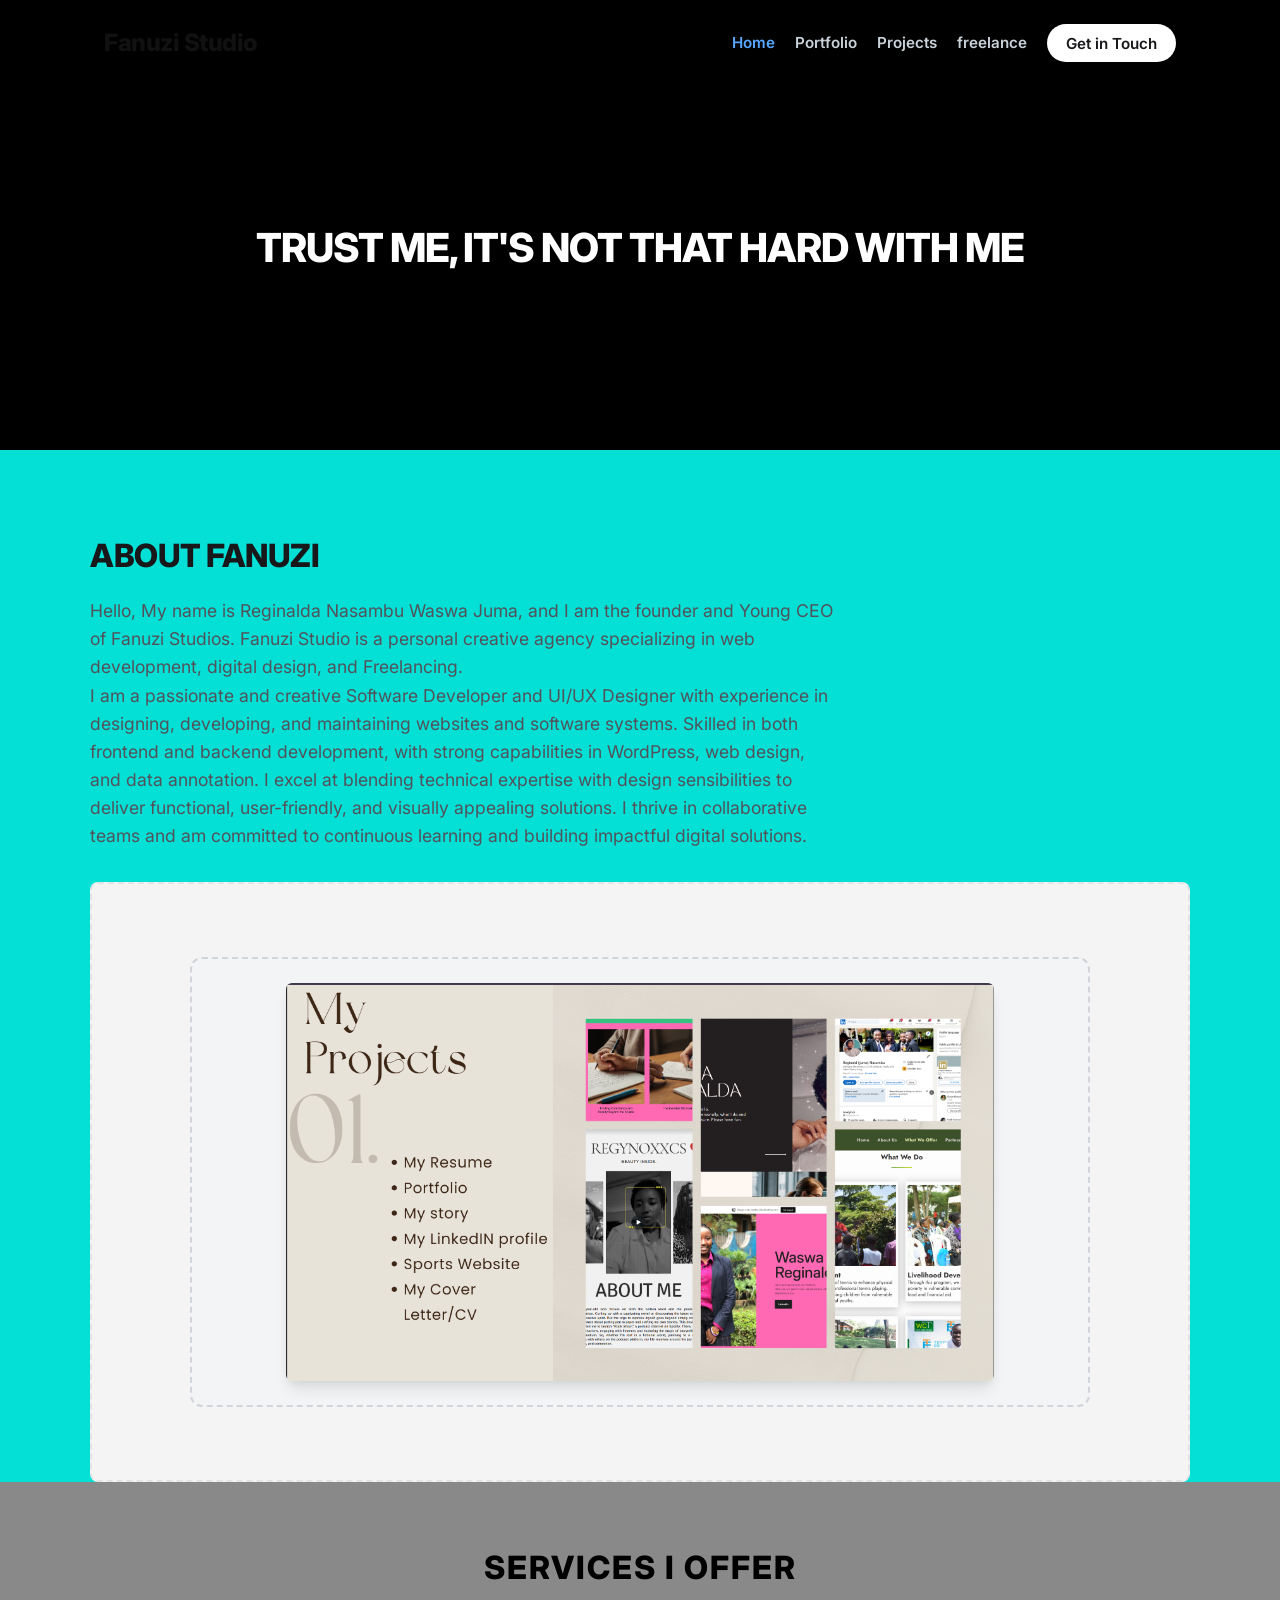
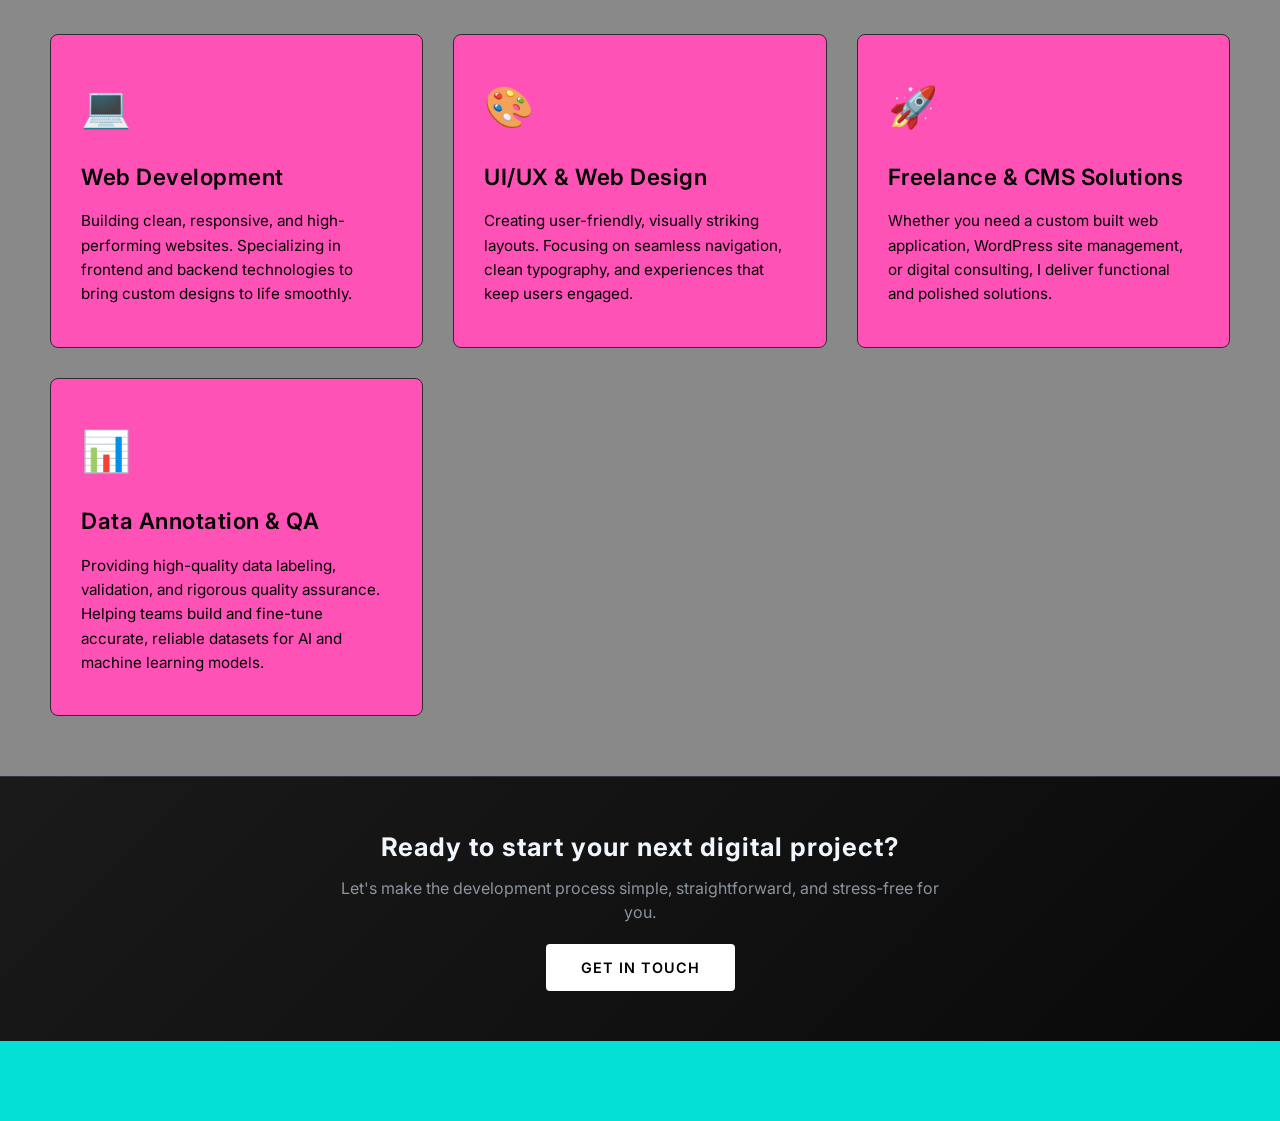
==== commit ec895b19: "Projects" ====
--- a/index.html
+++ b/index.html
@@ -74,7 +74,7 @@
         <div class="service-card">
             <div class="service-icon">🚀</div>
             <h3>Freelance & CMS Solutions</h3>
-            <p>Whether you need a custom-built web application, WordPress site management, or digital consulting, I deliver functional and polished solutions.</p>
+            <p>Whether you need a custom built web application, WordPress site management, or digital consulting, I deliver functional and polished solutions.</p>
         </div>
         <div class="service-card">
             <div class="service-icon">📊</div>
--- a/Css/style.css
+++ b/Css/style.css
@@ -586,4 +586,221 @@
    FANUZI STUDIO - PROJECTS PAGE STYLES
    ========================================================================== */
 
-/* Page Container & Header Scope */
+/* Navigation Header Styles */
+.page-header {
+    background-color: #0d1117;
+    padding: 20px;
+    border-bottom: 1px solid #21262d;
+}
+
+.site-nav {
+    display: flex;
+    justify-content: space-between;
+    align-items: center;
+    max-width: 1200px;
+    margin: 0 auto;
+}
+
+.nav-logo {
+    font-size: 1.4rem;
+    font-weight: 700;
+    color: #ffffff;
+}
+
+.nav-links {
+    list-style: none;
+    display: flex;
+    gap: 20px;
+    margin: 0;
+    padding: 0;
+}
+
+.nav-links a {
+    color: #c9d1d9;
+    text-decoration: none;
+    font-size: 0.95rem;
+    transition: color 0.2s ease;
+}
+
+.nav-links a:hover,
+.nav-links a.active {
+    color: #58a6ff;
+    font-weight: 600;
+}
+
+.header-hero {
+    text-align: center;
+    padding: 40px 20px 20px;
+    max-width: 800px;
+    margin: 0 auto;
+}
+
+.header-hero h1 {
+    font-size: 2.2rem;
+    color: #ffffff;
+    margin-bottom: 10px;
+    letter-spacing: 1px;
+}
+
+.header-hero p {
+    color: #8b949e;
+    font-size: 1rem;
+}
+
+/* Projects Showcase Layout */
+.projects-container {
+    max-width: 1200px;
+    margin: 0 auto;
+    padding: 40px 20px;
+}
+
+.projects-grid {
+    display: grid;
+    grid-template-columns: repeat(auto-fit, minmax(320px, 1fr));
+    gap: 25px;
+    margin-bottom: 25px;
+}
+
+.project-card {
+    background-color: #161b22;
+    border: 1px solid #30363d;
+    border-radius: 10px;
+    overflow: hidden;
+    transition: border-color 0.3s ease, transform 0.3s ease;
+}
+
+.project-card:hover {
+    border-color: #58a6ff;
+    transform: translateY(-4px);
+}
+
+.wide-card {
+    display: flex;
+    flex-direction: column;
+}
+
+@media (min-width: 768px) {
+    .wide-card {
+        display: grid;
+        grid-template-columns: 1.2fr 1fr;
+        align-items: center;
+    }
+}
+
+/* Video Containers for Autoplay */
+.video-container {
+    width: 100%;
+    aspect-ratio: 16 / 9;
+    background-color: #000000;
+    overflow: hidden;
+}
+
+.video-container video {
+    width: 100%;
+    height: 100%;
+    object-fit: cover;
+    display: block;
+}
+
+/* Project Card Info */
+.project-info {
+    padding: 20px;
+}
+
+.project-info h3 {
+    font-size: 1.2rem;
+    color: #f0f6fc;
+    margin-top: 0;
+    margin-bottom: 10px;
+}
+
+.project-info p {
+    color: #8b949e;
+    font-size: 0.9rem;
+    line-height: 1.5;
+    margin-bottom: 15px;
+}
+
+/* Tech Badges */
+.tech-tags {
+    display: flex;
+    flex-wrap: wrap;
+    gap: 8px;
+    margin-bottom: 18px;
+}
+
+.tech-tags span {
+    background-color: #21262d;
+    color: #58a6ff;
+    font-size: 0.75rem;
+    padding: 4px 10px;
+    border-radius: 12px;
+    border: 1px solid #30363d;
+}
+
+/* Action Buttons */
+.project-links {
+    display: flex;
+    gap: 10px;
+}
+
+.btn-action {
+    text-decoration: none;
+    font-size: 0.85rem;
+    font-weight: 600;
+    padding: 8px 16px;
+    border-radius: 6px;
+    background-color: #21262d;
+    color: #c9d1d9;
+    border: 1px solid #30363d;
+    transition: background-color 0.2s ease, border-color 0.2s ease;
+}
+
+.btn-action:hover {
+    background-color: #30363d;
+    border-color: #8b949e;
+}
+
+.btn-action.primary {
+    background-color: #238636;
+    color: #ffffff;
+    border: none;
+}
+
+.btn-action.primary:hover {
+    background-color: #2ea043;
+}
+
+/* Footer Call to Action */
+.cta-section {
+    text-align: center;
+    padding: 50px 20px;
+    background-color: #161b22;
+    border-top: 1px solid #30363d;
+}
+
+.cta-section h3 {
+    font-size: 1.6rem;
+    color: #f0f6fc;
+    margin-bottom: 8px;
+}
+
+.cta-section p {
+    color: #8b949e;
+    margin-bottom: 20px;
+}
+
+.cta-btn {
+    display: inline-block;
+    background-color: #238636;
+    color: #ffffff;
+    text-decoration: none;
+    padding: 10px 24px;
+    border-radius: 6px;
+    font-weight: 600;
+    transition: background-color 0.2s ease;
+}
+
+.cta-btn:hover {
+    background-color: #2ea043;
+}
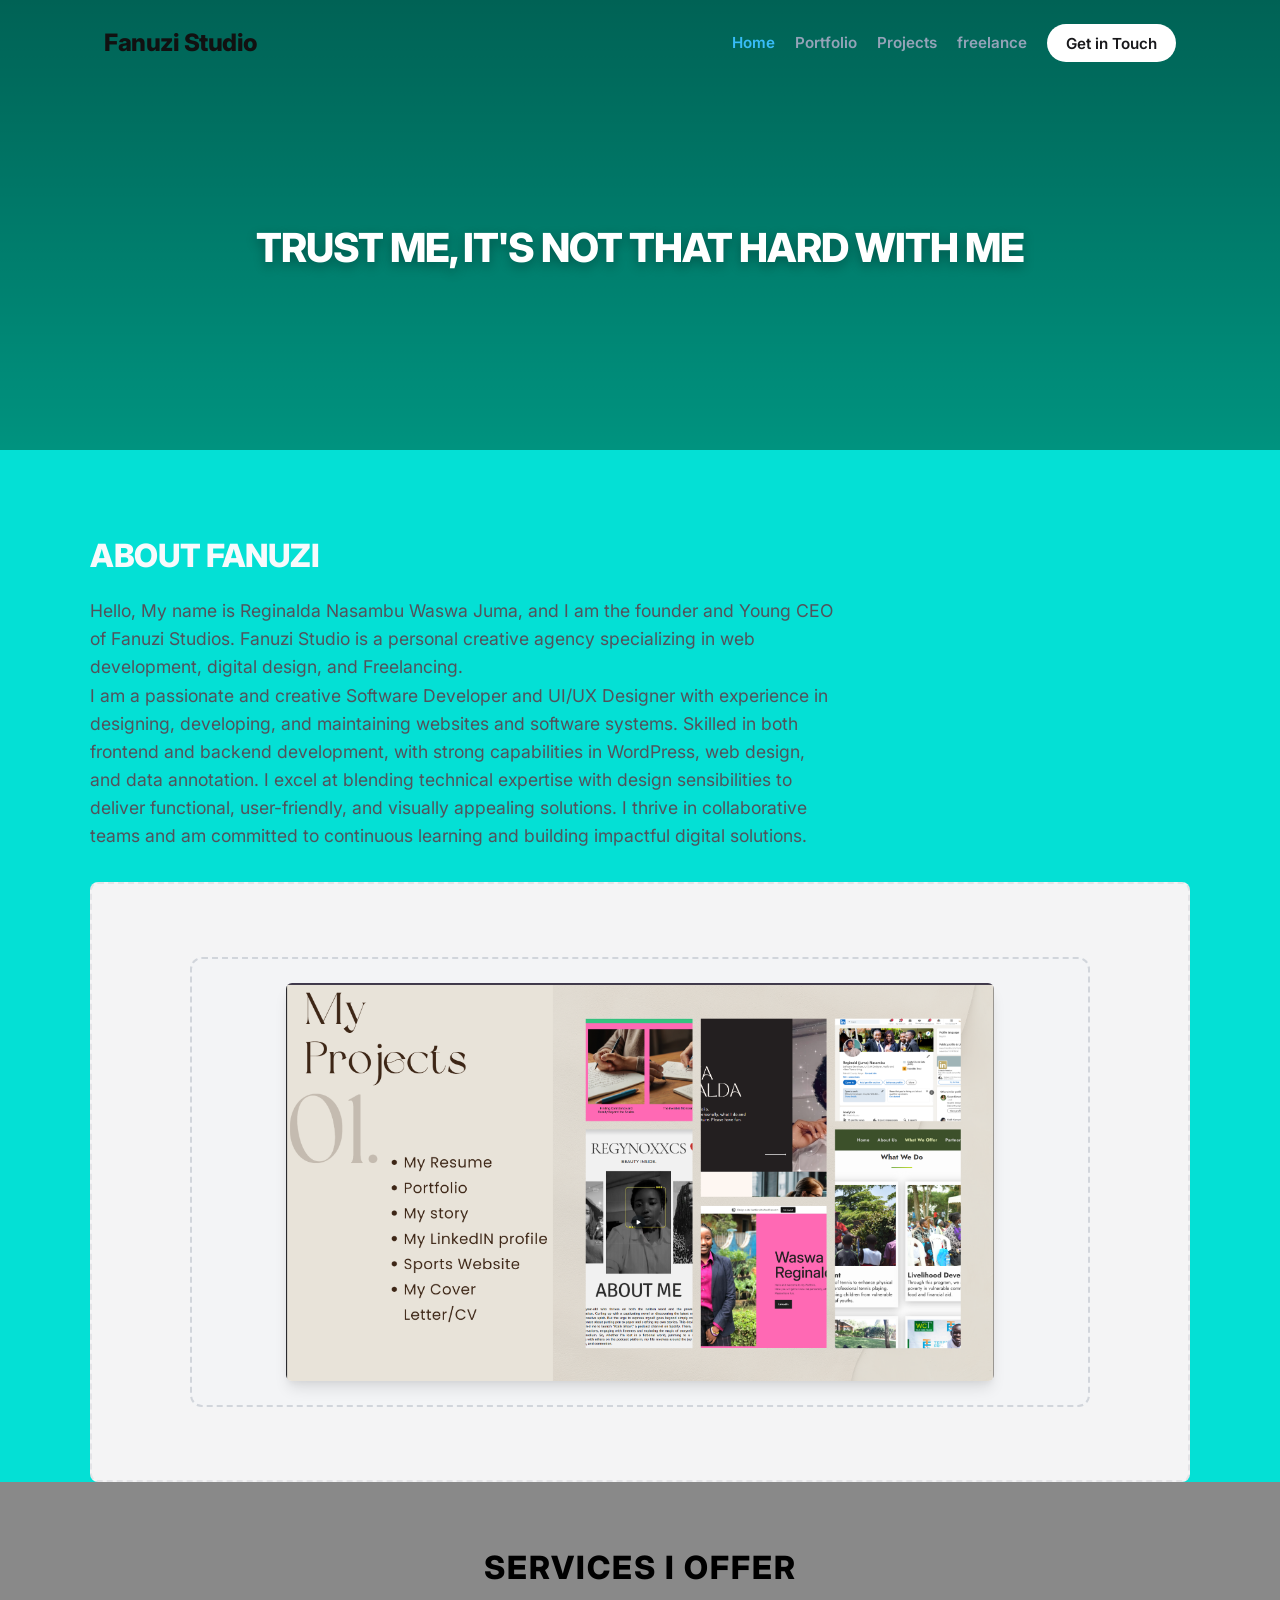
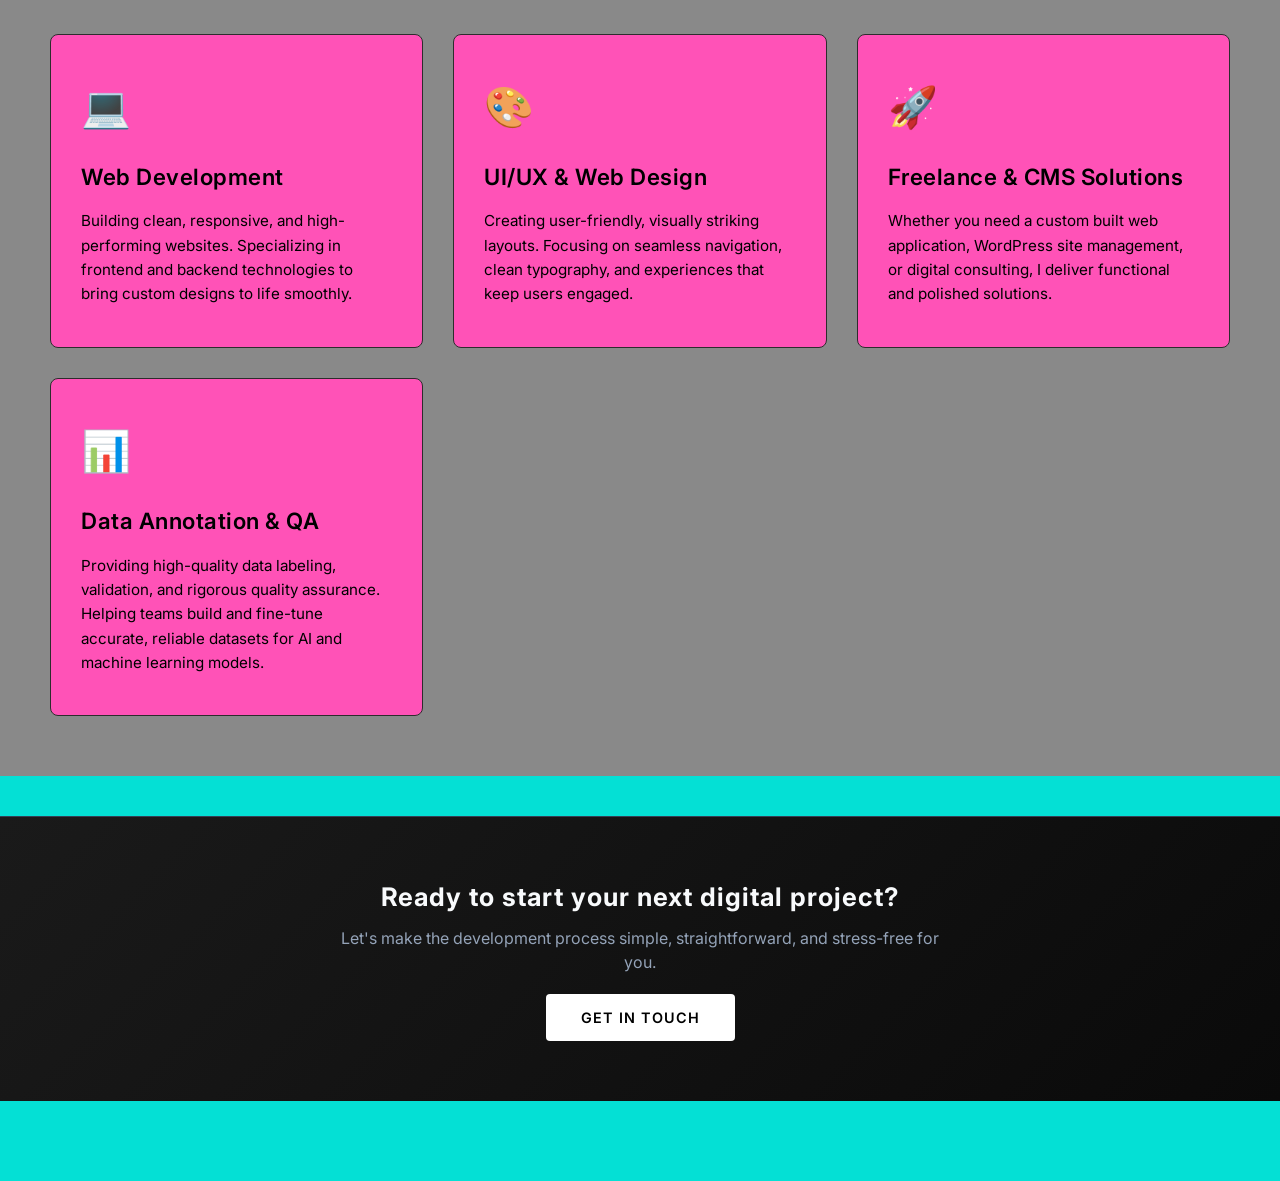
==== commit 06b6f8db: "New addded things" ====
--- a/index.html
+++ b/index.html
@@ -91,6 +91,7 @@
     <a href="./Pages/contact.html" class="cta-button">Get in Touch</a>
 </section>
     </main>
+    
 
 </body>
 </html>
--- a/Css/style.css
+++ b/Css/style.css
@@ -345,7 +345,7 @@
 }
 /* Style for sub-page headers */
 .site-header {
-    background-color: pink; /* Or match #c4c0c2 for seamless grey */
+    background-color: #E75480; /* Or match #c4c0c2 for seamless grey */
     padding: 1rem 2rem;
     width: 100%;
 }
@@ -586,11 +586,21 @@
    FANUZI STUDIO - PROJECTS PAGE STYLES
    ========================================================================== */
 
+/* General Page Background (Solid color, no video background) */
+body {
+    font-family: 'Inter', sans-serif;
+    color: #f8fafc;
+    background-color: #00F5D4;
+    color: #f8fafc;
+    margin: 0;
+    padding: 0;
+}
+
 /* Navigation Header Styles */
 .page-header {
-    background-color: #0d1117;
+    background-color: #1e293b;
     padding: 20px;
-    border-bottom: 1px solid #21262d;
+    border-bottom: 1px solid #334155;
 }
 
 .site-nav {
@@ -616,7 +626,7 @@
 }
 
 .nav-links a {
-    color: #c9d1d9;
+    color: #94a3b8;
     text-decoration: none;
     font-size: 0.95rem;
     transition: color 0.2s ease;
@@ -624,7 +634,7 @@
 
 .nav-links a:hover,
 .nav-links a.active {
-    color: #58a6ff;
+    color: #38bdf8;
     font-weight: 600;
 }
 
@@ -639,61 +649,57 @@
     font-size: 2.2rem;
     color: #ffffff;
     margin-bottom: 10px;
-    letter-spacing: 1px;
 }
 
 .header-hero p {
-    color: #8b949e;
+    color: #94a3b8;
     font-size: 1rem;
 }
 
-/* Projects Showcase Layout */
+/* Projects Container & Sections */
 .projects-container {
-    max-width: 1200px;
+    max-width: 1000px; /* Keeps the page neatly centered and focused */
     margin: 0 auto;
     padding: 40px 20px;
 }
 
+/* Stack the three sections vertically so each has its own clear space */
 .projects-grid {
-    display: grid;
-    grid-template-columns: repeat(auto-fit, minmax(320px, 1fr));
-    gap: 25px;
-    margin-bottom: 25px;
-}
-
+    display: flex;
+    flex-direction: column;
+    gap: 40px; /* Space between each video section */
+}
+
+/* Individual Project Card / Section */
 .project-card {
-    background-color: #161b22;
-    border: 1px solid #30363d;
-    border-radius: 10px;
+    background-color: #1e293b;
+    border: 1px solid #000000;
+    border-radius: 12px;
     overflow: hidden;
+    display: flex;
+    flex-direction: column; /* Forces video on top, description strictly below */
+    box-shadow: 0 4px 6px -1px rgba(0, 0, 0, 0.1);
     transition: border-color 0.3s ease, transform 0.3s ease;
 }
 
 .project-card:hover {
-    border-color: #58a6ff;
-    transform: translateY(-4px);
-}
-
+    border-color: #38bdf8;
+    transform: translateY(-3px);
+}
+
+/* Override wide-card so it follows the exact same top-to-bottom stack */
 .wide-card {
     display: flex;
     flex-direction: column;
 }
 
-@media (min-width: 768px) {
-    .wide-card {
-        display: grid;
-        grid-template-columns: 1.2fr 1fr;
-        align-items: center;
-    }
-}
-
-/* Video Containers for Autoplay */
-.video-container {
+/* Video Container on Top (No overlays) */
+/* .video-container {
     width: 100%;
     aspect-ratio: 16 / 9;
     background-color: #000000;
     overflow: hidden;
-}
+} */
 
 .video-container video {
     width: 100%;
@@ -702,23 +708,24 @@
     display: block;
 }
 
-/* Project Card Info */
+/* Description and Wordings Below the Video */
 .project-info {
-    padding: 20px;
+    padding: 25px;
+    background-color: #FF35B8;
 }
 
 .project-info h3 {
-    font-size: 1.2rem;
-    color: #f0f6fc;
+    font-size: 1.3rem;
+    color: #f8fafc;
     margin-top: 0;
     margin-bottom: 10px;
 }
 
 .project-info p {
-    color: #8b949e;
-    font-size: 0.9rem;
-    line-height: 1.5;
-    margin-bottom: 15px;
+    color: #94a3b8;
+    font-size: 0.95rem;
+    line-height: 1.6;
+    margin-bottom: 20px;
 }
 
 /* Tech Badges */
@@ -726,73 +733,74 @@
     display: flex;
     flex-wrap: wrap;
     gap: 8px;
-    margin-bottom: 18px;
+    margin-bottom: 20px;
 }
 
 .tech-tags span {
-    background-color: #21262d;
-    color: #58a6ff;
+    background-color: #0f172a;
+    color: #38bdf8;
     font-size: 0.75rem;
-    padding: 4px 10px;
-    border-radius: 12px;
-    border: 1px solid #30363d;
+    font-weight: 600;
+    padding: 5px 12px;
+    border-radius: 20px;
+    border: 1px solid #334155;
 }
 
 /* Action Buttons */
 .project-links {
     display: flex;
-    gap: 10px;
+    gap: 12px;
 }
 
 .btn-action {
     text-decoration: none;
     font-size: 0.85rem;
     font-weight: 600;
-    padding: 8px 16px;
+    padding: 8px 18px;
     border-radius: 6px;
-    background-color: #21262d;
-    color: #c9d1d9;
-    border: 1px solid #30363d;
-    transition: background-color 0.2s ease, border-color 0.2s ease;
+    background-color: #334155;
+    color: #f8fafc;
+    border: 1px solid #475569;
+    transition: background-color 0.2s ease;
 }
 
 .btn-action:hover {
-    background-color: #30363d;
-    border-color: #8b949e;
+    background-color: #475569;
 }
 
 .btn-action.primary {
-    background-color: #238636;
+    background-color: #2563eb;
     color: #ffffff;
     border: none;
 }
 
 .btn-action.primary:hover {
-    background-color: #2ea043;
-}
-
-/* Footer Call to Action */
+    background-color: #1d4ed8;
+}
+
+/* Footer Section */
 .cta-section {
     text-align: center;
-    padding: 50px 20px;
-    background-color: #161b22;
-    border-top: 1px solid #30363d;
+    padding: 60px 20px;
+    background-color: #1e293b;
+    border-top: 1px solid #334155;
+    margin-top: 40px;
 }
 
 .cta-section h3 {
     font-size: 1.6rem;
-    color: #f0f6fc;
+    color: #f8fafc;
     margin-bottom: 8px;
 }
 
 .cta-section p {
-    color: #8b949e;
+    color: #94a3b8;
     margin-bottom: 20px;
 }
 
 .cta-btn {
     display: inline-block;
-    background-color: #238636;
+    background-color: #2563eb;
     color: #ffffff;
     text-decoration: none;
     padding: 10px 24px;
@@ -802,5 +810,5 @@
 }
 
 .cta-btn:hover {
-    background-color: #2ea043;
-}
+    background-color: #1d4ed8;
+}
